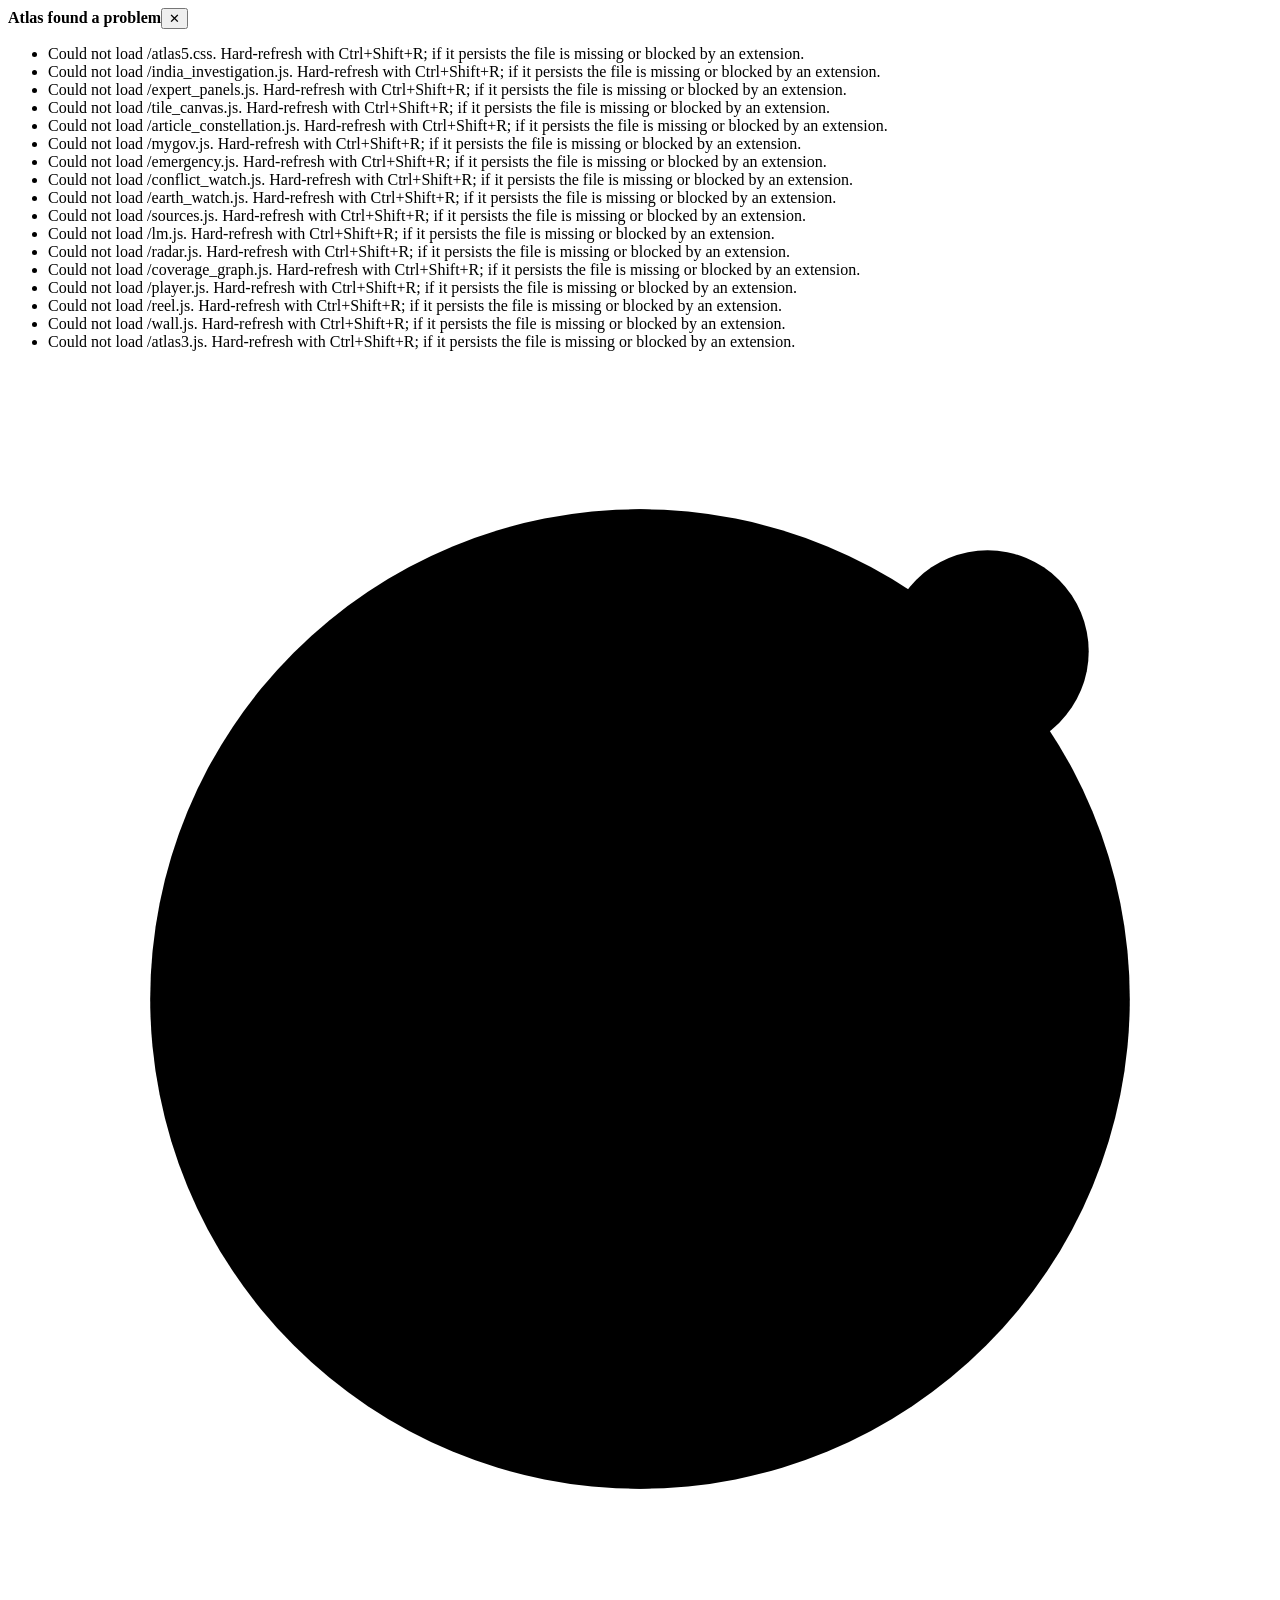
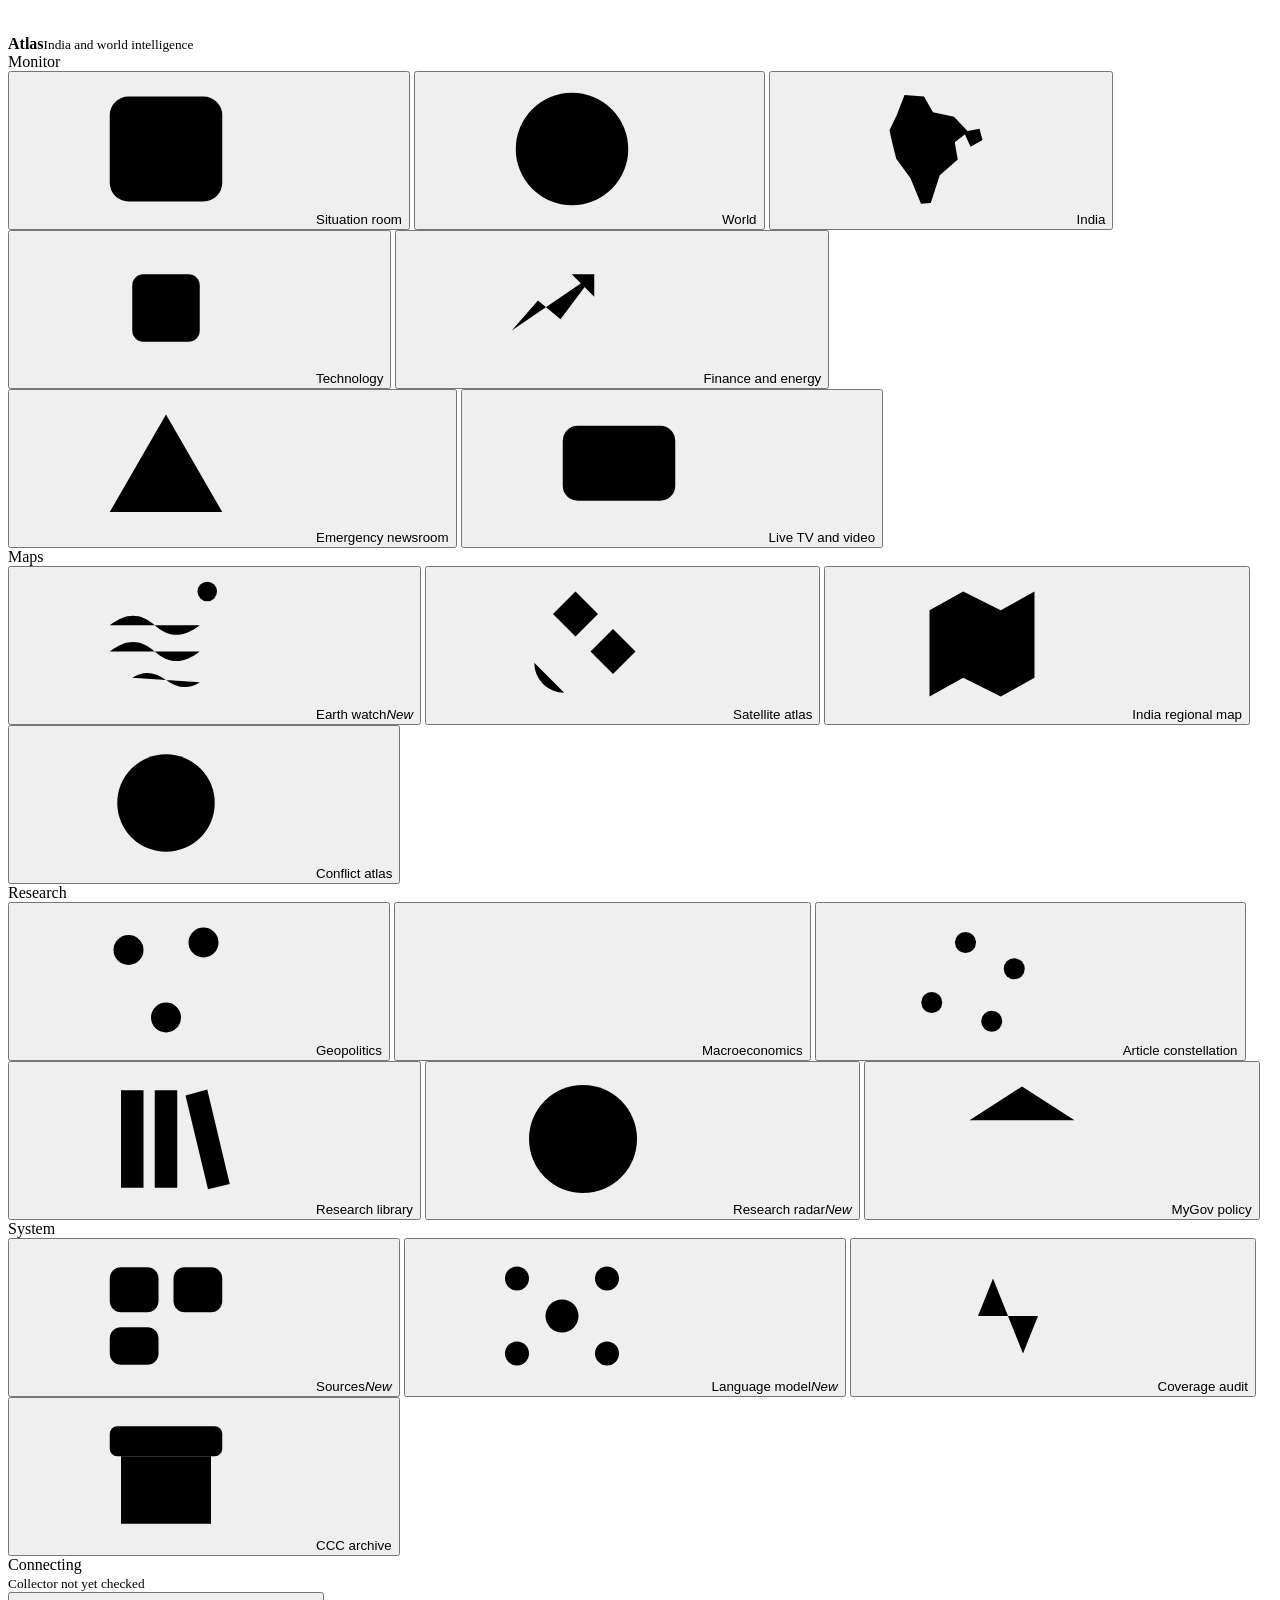
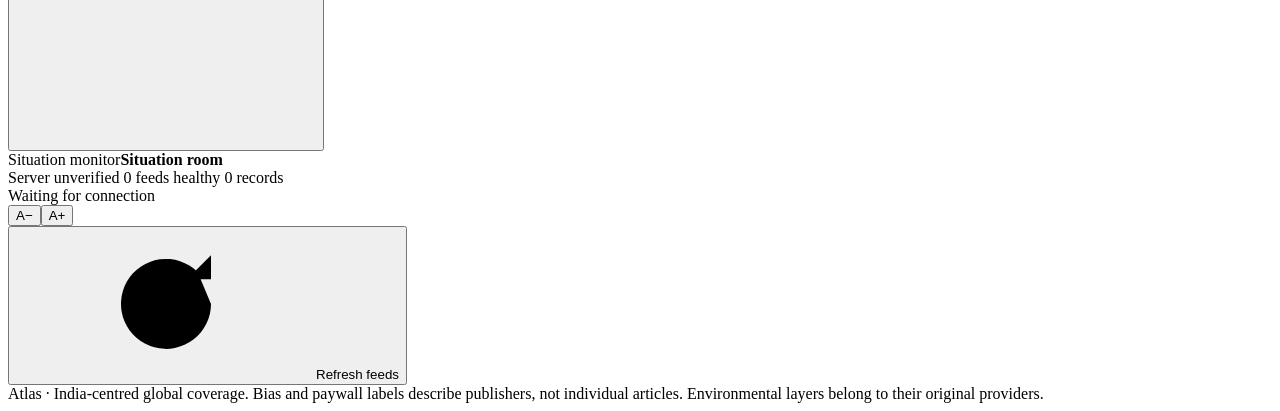
==== static/index.html @ 7774cdd7 "v5.7: geopolitics reel; movable, resizable, maximisable player; handle unavailable videos" ====
<!doctype html>
<html lang="en">
<head>
<meta charset="utf-8">
<meta name="viewport" content="width=device-width,initial-scale=1">
<meta name="theme-color" content="#08141c">
<title>Atlas · India and world intelligence</title>
<meta name="description" content="Live-source geopolitical, technology, financial and environmental intelligence with auditable refreshes, publisher bias context and real satellite layers.">
<link rel="preload" href="/fonts/schibsted-grotesk-latin-wght-normal.woff2" as="font" type="font/woff2" crossorigin>
<link rel="stylesheet" href="/atlas3.css">
<link rel="stylesheet" href="/expert_panels.css">
<link rel="stylesheet" href="/constellation.css">
<link rel="stylesheet" href="/mygov.css">
<link rel="stylesheet" href="/newsroom.css">
<link rel="stylesheet" href="/atlas5.css">
</head>
<body>
<script>
/* Atlas error reporter: any script that fails to load or throws is shown on screen,
   so a blank page always comes with a reason. */
(function(){var shown={};function show(t){if(shown[t])return;shown[t]=1;var b=document.getElementById('atlasErr');if(!b){b=document.createElement('div');b.id='atlasErr';b.setAttribute('role','alert');b.innerHTML='<strong>Atlas found a problem</strong><button aria-label="Dismiss" onclick="this.parentNode.remove()">✕</button><ul></ul>';document.body.appendChild(b);}var li=document.createElement('li');li.textContent=t;b.querySelector('ul').appendChild(li);}
window.__atlasReport=show;
window.addEventListener('error',function(e){var t=e.target;if(t&&t!==window&&(t.tagName==='SCRIPT'||t.tagName==='LINK')){show('Could not load '+(t.src||t.href).replace(location.origin,'')+'. Hard-refresh with Ctrl+Shift+R; if it persists the file is missing or blocked by an extension.');return;}if(e.message)show(e.message+(e.filename?' — '+e.filename.replace(location.origin,'')+':'+e.lineno:''));},true);
window.addEventListener('unhandledrejection',function(e){var r=e.reason;if(r&&r.name==='AbortError')return;show('Unhandled error: '+(r&&r.message?r.message:String(r)));});})();
</script>
<div class="atmos" aria-hidden="true"><div class="atmos-limb"></div><div class="atmos-grid"></div></div>
<svg width="0" height="0" style="position:absolute" aria-hidden="true">
 <defs>
  <symbol id="i-room" viewBox="0 0 20 20"><rect x="2.5" y="3" width="15" height="14" rx="2.5"/><path d="M2.5 8h15M8 8v9"/></symbol>
  <symbol id="i-world" viewBox="0 0 20 20"><circle cx="10" cy="10" r="7.5"/><path d="M2.5 10h15M10 2.5c2.3 2.2 3.4 4.7 3.4 7.5S12.3 15.3 10 17.5M10 2.5C7.7 4.7 6.6 7.2 6.6 10s1.1 5.3 3.4 7.5"/></symbol>
  <symbol id="i-india" viewBox="0 0 20 20"><path d="M7 2.8 9.6 3l1.2 2.1 2.8.6 1.9 2-1.8 1.4.4 2.3-2.4 2.1-1.2 3.7-1.3.1-1.4-3.4-1.9-2.6-.6-2.4L5 7.5l1-2.1z"/><path d="M14.9 7.7 17 7.3l.4 1.5-1.6.9"/></symbol>
  <symbol id="i-tech" viewBox="0 0 20 20"><rect x="5.5" y="5.5" width="9" height="9" rx="1.5"/><path d="M8 2.5v3M12 2.5v3M8 14.5v3M12 14.5v3M2.5 8h3M2.5 12h3M14.5 8h3M14.5 12h3"/></symbol>
  <symbol id="i-finance" viewBox="0 0 20 20"><path d="M3 16.5h14M4.5 13l3.5-4 3 2.5 4.5-6"/><path d="M12.5 5.5h3v3"/></symbol>
  <symbol id="i-alert" viewBox="0 0 20 20"><path d="M10 3 17.5 16H2.5z"/><path d="M10 8v3.6M10 13.6v.4"/></symbol>
  <symbol id="i-live" viewBox="0 0 20 20"><rect x="2.5" y="4.5" width="15" height="10" rx="2"/><path d="m8.5 7.3 3.6 2.2-3.6 2.2zM7 17h6"/></symbol>
  <symbol id="i-sat" viewBox="0 0 20 20"><path d="m6 6 3-3 3 3-3 3zM11 11l3-3 3 3-3 3zM8.5 8.5l3 3M4 16a6 6 0 0 0 0 0M3.5 12.5a4 4 0 0 0 4 4"/></symbol>
  <symbol id="i-earth" viewBox="0 0 20 20"><path d="M2.5 7.5c2.2-1.7 4.1-1.7 6 0s3.8 1.7 6 0M2.5 11c2.2-1.7 4.1-1.7 6 0s3.8 1.7 6 0M5.5 14.5c1.5-1 3-.8 4.5.3s3 1.3 4.5.3"/><path d="M15.5 3.5v5"/><circle cx="15.5" cy="3" r="1.3"/></symbol>
  <symbol id="i-region" viewBox="0 0 20 20"><path d="M3 5.5 7.5 3l5 2.5L17 3v11.5L12.5 17l-5-2.5L3 17z"/><path d="M7.5 3v11.5M12.5 5.5V17"/></symbol>
  <symbol id="i-conflict" viewBox="0 0 20 20"><circle cx="10" cy="10" r="6.5"/><circle cx="10" cy="10" r="2.5"/><path d="M10 1.5v4M10 14.5v4M1.5 10h4M14.5 10h4"/></symbol>
  <symbol id="i-geo" viewBox="0 0 20 20"><circle cx="5" cy="6" r="2"/><circle cx="15" cy="5" r="2"/><circle cx="10" cy="15" r="2"/><path d="m6.8 6.9 2.4 6.3M13.4 6.4l-2.6 6.8M7 5.8l6-.6"/></symbol>
  <symbol id="i-macro" viewBox="0 0 20 20"><path d="M3.5 16.5V9M8 16.5V4M12.5 16.5v-5M17 16.5V7"/></symbol>
  <symbol id="i-constellation" viewBox="0 0 20 20"><circle cx="4.5" cy="13" r="1.4"/><circle cx="9" cy="5" r="1.4"/><circle cx="15.5" cy="8.5" r="1.4"/><circle cx="12.5" cy="15.5" r="1.4"/><path d="m5.3 11.8 3-5.6M10.3 5.7l3.9 2.1M15 9.9l-2 4.3M5.9 13.3l5.2 2"/></symbol>
  <symbol id="i-radar" viewBox="0 0 20 20"><circle cx="10" cy="10" r="7.2"/><circle cx="10" cy="10" r="3.6"/><path d="M10 10l5.2-5.2"/><circle cx="14.4" cy="7.6" r="1" fill="currentColor"/></symbol>
  <symbol id="i-library" viewBox="0 0 20 20"><path d="M4 3.5h3v13H4zM8.5 3.5h3v13h-3zM12.6 4.2l2.9-.8 3 12.6-2.9.7z"/></symbol>
  <symbol id="i-policy" viewBox="0 0 20 20"><path d="M3 7.5 10 3l7 4.5M4.5 8v7M8 8v7M12 8v7M15.5 8v7M2.5 17h15"/></symbol>
  <symbol id="i-sources" viewBox="0 0 20 20"><rect x="2.5" y="3.5" width="6.5" height="6" rx="1.5"/><rect x="11" y="3.5" width="6.5" height="6" rx="1.5"/><rect x="2.5" y="11.5" width="6.5" height="5" rx="1.5"/><path d="M11 13h6.5M11 16h4"/></symbol>
  <symbol id="i-audit" viewBox="0 0 20 20"><path d="M3 10h3l2-5 4 10 2-5h3"/></symbol>
  <symbol id="i-archive" viewBox="0 0 20 20"><rect x="2.5" y="3.5" width="15" height="4" rx="1"/><path d="M4 7.5v9h12v-9M8 11h4"/></symbol>
  <symbol id="i-lm" viewBox="0 0 20 20"><circle cx="10" cy="10" r="2.2"/><circle cx="4" cy="5" r="1.6"/><circle cx="16" cy="5" r="1.6"/><circle cx="4" cy="15" r="1.6"/><circle cx="16" cy="15" r="1.6"/><path d="M5.3 6l3 2.6M14.7 6l-3 2.6M5.3 14l3-2.6M14.7 14l-3-2.6"/></symbol>
  <symbol id="i-refresh" viewBox="0 0 20 20"><path d="M16 10a6 6 0 1 1-1.8-4.3M16 3.5v3.2h-3.2"/></symbol>
  <symbol id="i-menu" viewBox="0 0 20 20"><path d="M3 6h14M3 10h14M3 14h14"/></symbol>
 </defs>
</svg>
<div id="appShell">
<aside id="navSide" aria-label="Atlas navigation">
 <div class="brand">
  <svg class="brandmark" viewBox="0 0 40 40" aria-hidden="true"><circle cx="20" cy="20" r="15.5"/><ellipse cx="20" cy="20" rx="6.5" ry="15.5"/><path d="M4.5 20h31"/><circle class="brandSignal" cx="31" cy="9" r="3.2"/></svg>
  <div class="brandText"><strong>Atlas</strong><small>India and world intelligence</small></div>
 </div>
 <nav id="navigation" aria-label="Primary">
  <div class="navGroup">Monitor</div>
  <button class="nav active" data-page="room"><svg><use href="#i-room"/></svg><span>Situation room</span></button>
  <button class="nav" data-page="news"><svg><use href="#i-world"/></svg><span>World</span></button>
  <button class="nav" data-page="india"><svg><use href="#i-india"/></svg><span>India</span></button>
  <button class="nav" data-page="technology"><svg><use href="#i-tech"/></svg><span>Technology</span></button>
  <button class="nav" data-page="finance"><svg><use href="#i-finance"/></svg><span>Finance and energy</span></button>
  <button class="nav" data-page="emergency"><svg><use href="#i-alert"/></svg><span>Emergency newsroom</span></button>
  <button class="nav" data-page="media"><svg><use href="#i-live"/></svg><span>Live TV and video</span></button>
  <div class="navGroup">Maps</div>
  <button class="nav" data-page="earth"><svg><use href="#i-earth"/></svg><span>Earth watch</span><em class="navNew">New</em></button>
  <button class="nav" data-page="map"><svg><use href="#i-sat"/></svg><span>Satellite atlas</span></button>
  <button class="nav" data-page="investigate"><svg><use href="#i-region"/></svg><span>India regional map</span></button>
  <button class="nav" data-page="conflict"><svg><use href="#i-conflict"/></svg><span>Conflict atlas</span></button>
  <div class="navGroup">Research</div>
  <button class="nav" data-page="geopolitics"><svg><use href="#i-geo"/></svg><span>Geopolitics</span></button>
  <button class="nav" data-page="macro"><svg><use href="#i-macro"/></svg><span>Macroeconomics</span></button>
  <button class="nav" data-page="constellation"><svg><use href="#i-constellation"/></svg><span>Article constellation</span></button>
  <button class="nav" data-page="research"><svg><use href="#i-library"/></svg><span>Research library</span></button>
  <button class="nav" data-page="radar"><svg><use href="#i-radar"/></svg><span>Research radar</span><em class="navNew">New</em></button>
  <button class="nav" data-page="mygov"><svg><use href="#i-policy"/></svg><span>MyGov policy</span></button>
  <div class="navGroup">System</div>
  <button class="nav" data-page="sources"><svg><use href="#i-sources"/></svg><span>Sources</span><em class="navNew">New</em></button>
  <button class="nav" data-page="lm"><svg><use href="#i-lm"/></svg><span>Language model</span><em class="navNew">New</em></button>
  <button class="nav" data-page="coverage"><svg><use href="#i-audit"/></svg><span>Coverage audit</span></button>
  <button class="nav" data-page="ccc"><svg><use href="#i-archive"/></svg><span>CCC archive</span></button>
 </nav>
 <div class="sideBottom">
  <div class="monitor"><i id="serverLED" class="led"></i><span id="serverState">Connecting</span></div>
  <small id="lastCycle">Collector not yet checked</small>
 </div>
</aside>
<div class="workspace">
 <header class="topbar">
  <button id="menuToggle" aria-label="Open navigation" class="mobileMenu"><svg><use href="#i-menu"/></svg></button>
  <div class="titleBox"><span id="pageKicker">Situation monitor</span><strong id="pageTitle">Situation room</strong></div>
  <div class="topStatus">
   <span id="serverBadge" class="statusPill unknown">Server unverified</span>
   <span id="sourcesBadge" class="subitem">0 feeds healthy</span>
   <span id="articlesBadge" class="subitem">0 records</span>
   <button id="groupingBadge" class="statusPill unknown" data-page="lm" hidden>Keyword mode</button>
  </div>
  <div class="topActions">
   <span id="syncLabel" class="statusText">Waiting for connection</span>
   <div class="sizeSwitch" role="group" aria-label="Text size"><button id="fontLess" title="Smaller text" class="compact">A−</button><button id="fontMore" title="Larger text" class="compact">A+</button></div>
   <button id="refreshNow" class="action primary"><svg><use href="#i-refresh"/></svg>Refresh feeds</button>
  </div>
 </header>
 <main id="main" aria-live="polite"></main>
 <footer>Atlas · India-centred global coverage. Bias and paywall labels describe publishers, not individual articles. Environmental layers belong to their original providers.</footer>
</div>
</div>
<div id="playerDock" class="playerDock" hidden>
 <div class="playerBar"><strong id="playerLabel">Live news</strong><div><button id="playerMin" aria-label="Minimise player">▁</button><button id="playerClose" aria-label="Close player">✕</button></div></div>
 <div id="playerContent" class="playerContent"></div>
 <div class="playerCaption" id="playerCaption">Stream availability depends on YouTube and the publisher.</div>
</div>
<div id="storyPanel" class="storyPanel" hidden><div class="storyShade" data-close="true"></div><article id="storyContent" class="storyDrawer"></article></div>
<div id="notify" class="toast" role="status" aria-live="polite"></div>
<script src="/india_investigation.js" defer></script>
<script src="/expert_panels.js" defer></script>
<script src="/tile_canvas.js" defer></script>
<script src="/article_constellation.js" defer></script>
<script src="/mygov.js" defer></script>
<script src="/emergency.js" defer></script>
<script src="/conflict_watch.js" defer></script>
<script src="/earth_watch.js" defer></script>
<script src="/sources.js" defer></script>
<script src="/lm.js" defer></script>
<script src="/radar.js" defer></script>
<script src="/coverage_graph.js" defer></script>
<script src="/player.js" defer></script>
<script src="/reel.js" defer></script>
<script src="/wall.js" defer></script>
<script src="/atlas3.js" defer></script>
</body>
</html>
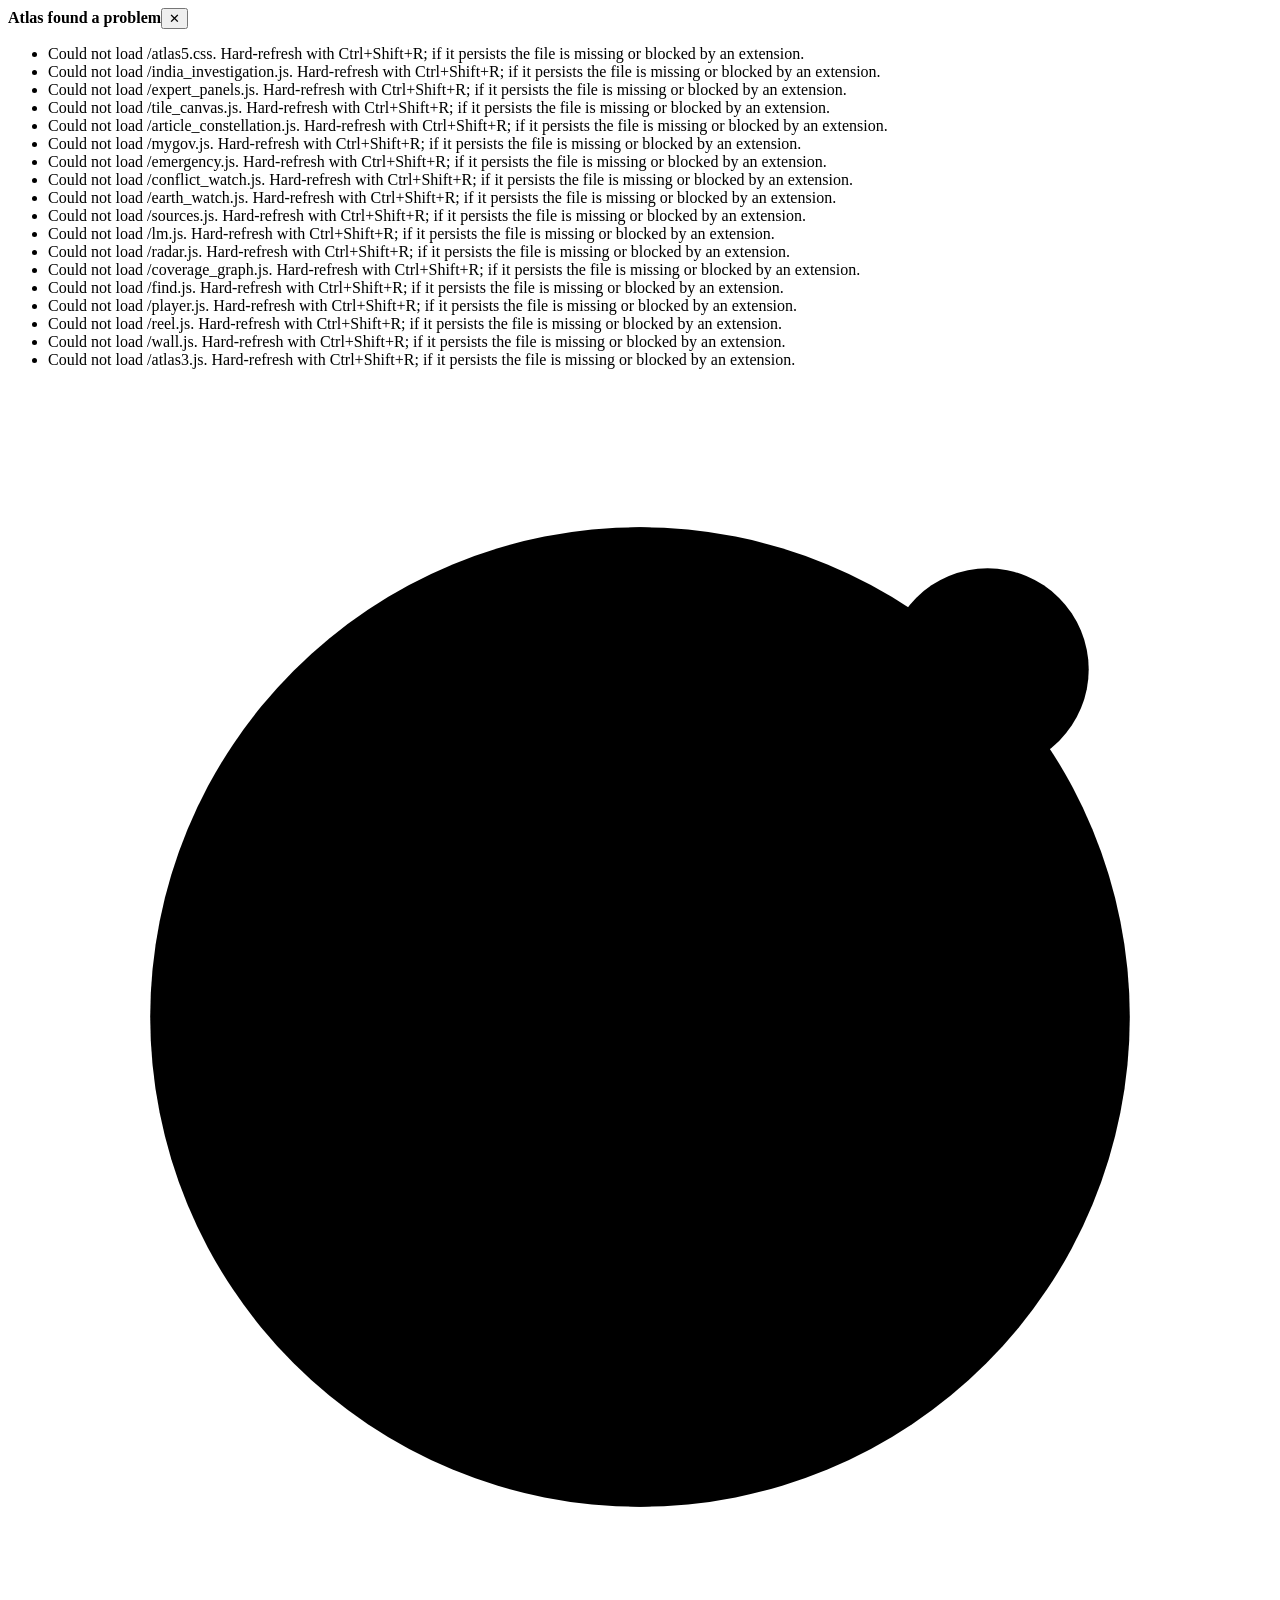
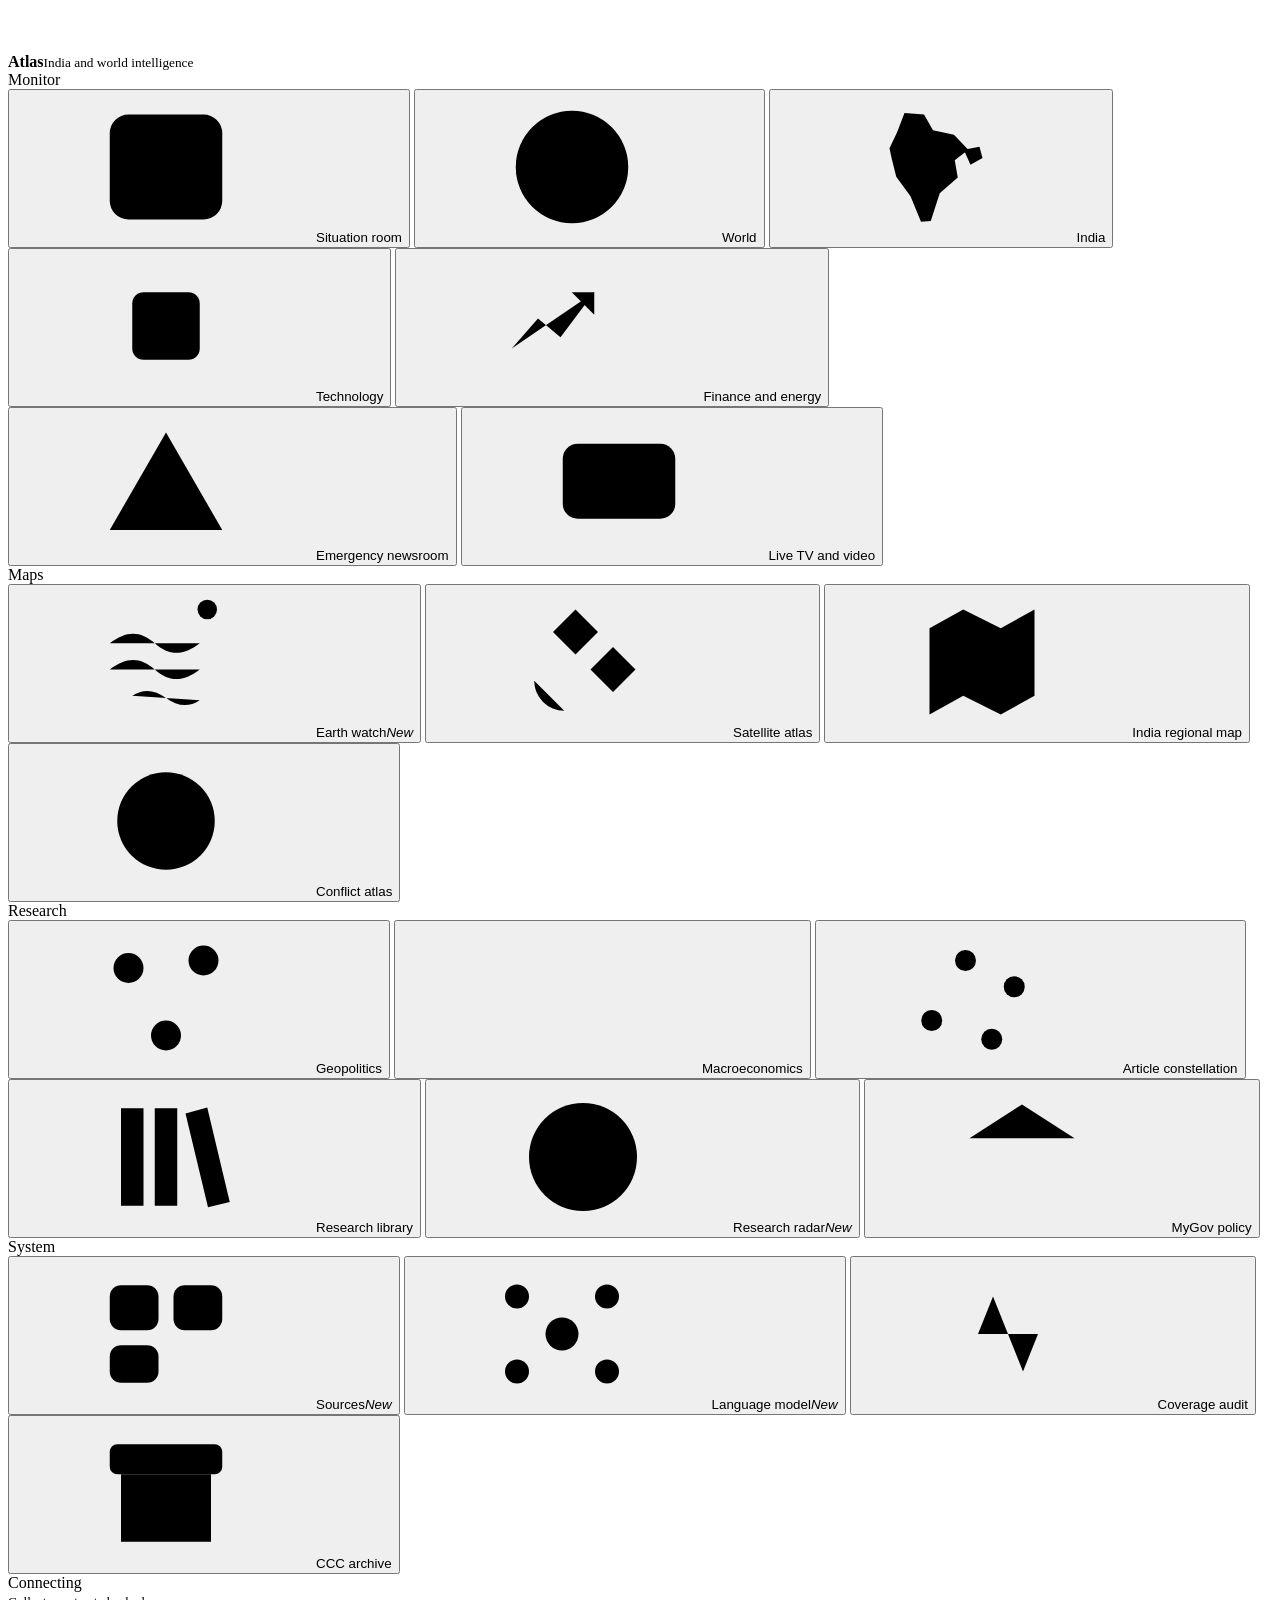
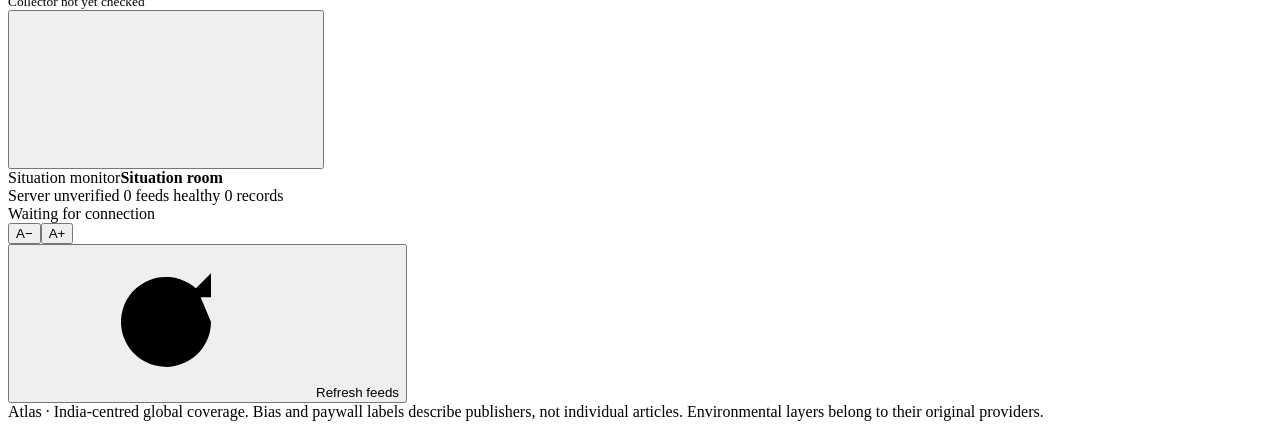
==== commit 826dbeb5: "v5.8: search bar on every article panel (keywords, meaning or both; fetches from Google News when no" ====
--- a/static/index.html
+++ b/static/index.html
@@ -128,6 +128,7 @@
 <script src="/lm.js" defer></script>
 <script src="/radar.js" defer></script>
 <script src="/coverage_graph.js" defer></script>
+<script src="/find.js" defer></script>
 <script src="/player.js" defer></script>
 <script src="/reel.js" defer></script>
 <script src="/wall.js" defer></script>
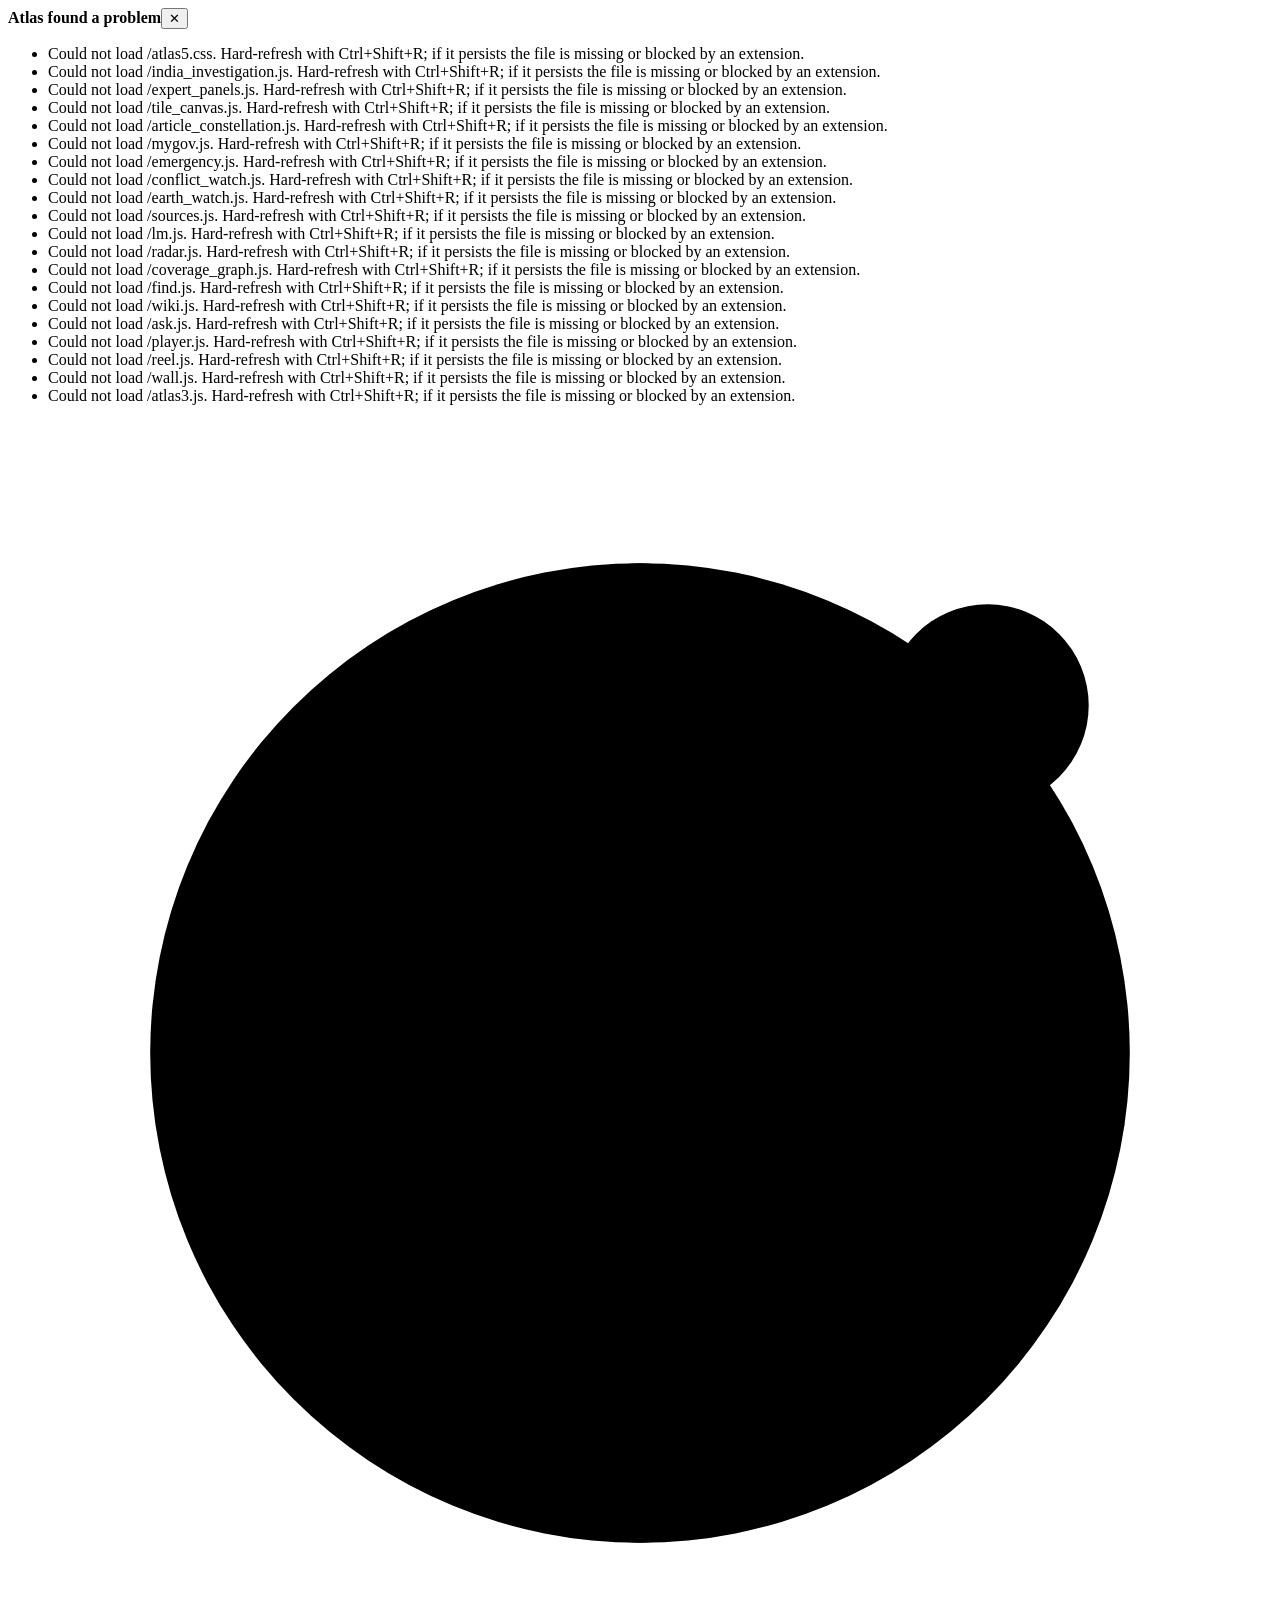
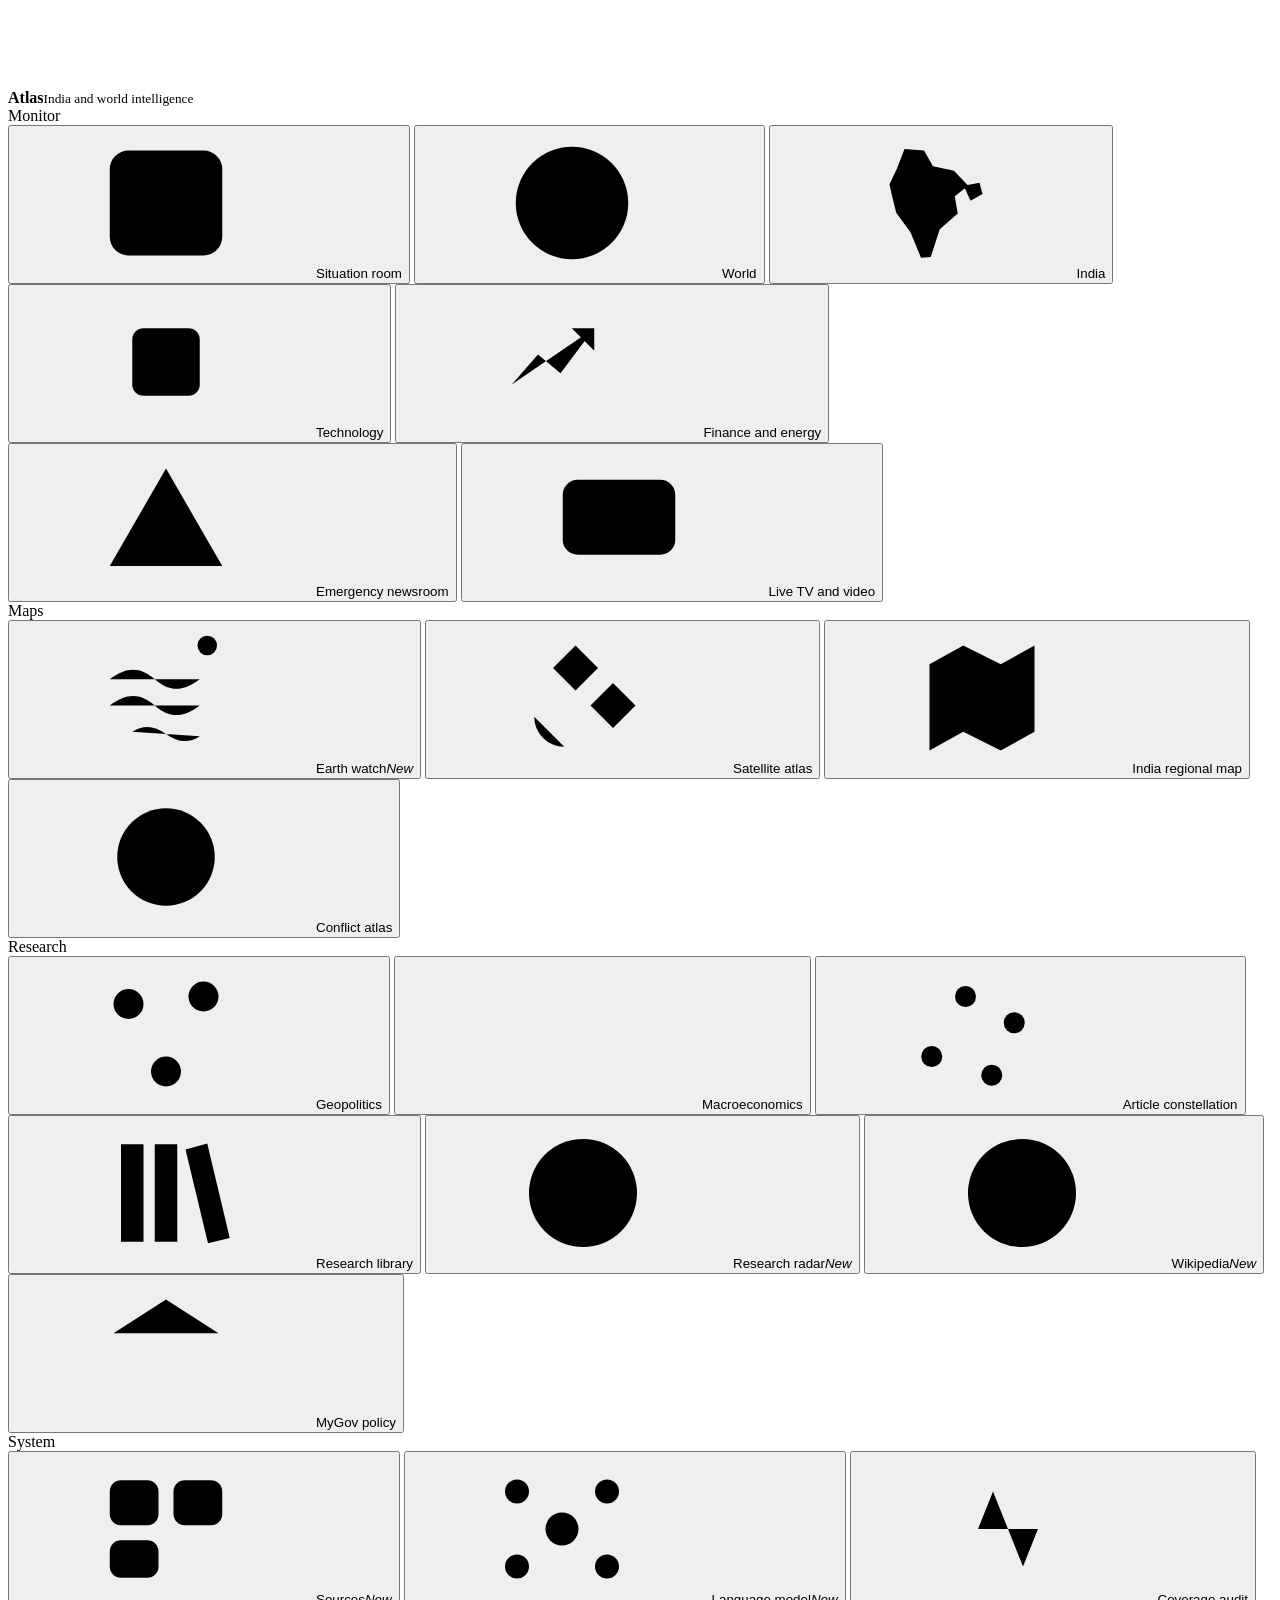
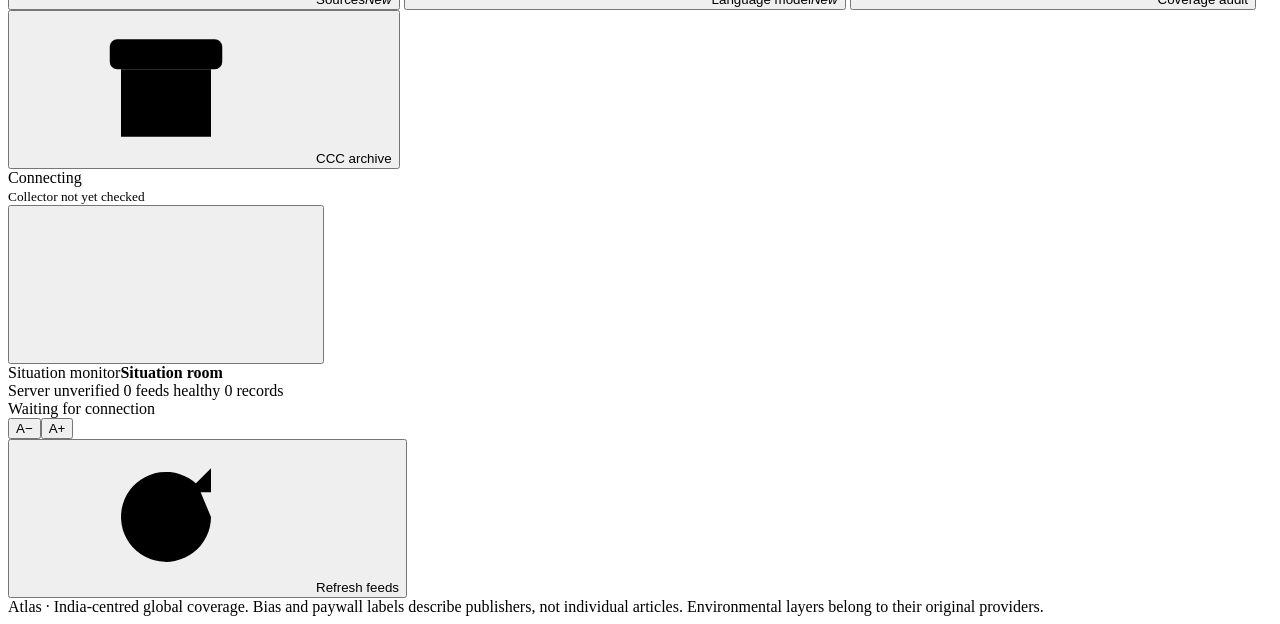
==== commit 410aab55: "v5.9: Wikipedia page and Ask drawer (local Ollama answers with citations, Google AI Mode link)" ====
--- a/static/index.html
+++ b/static/index.html
@@ -40,6 +40,7 @@
   <symbol id="i-geo" viewBox="0 0 20 20"><circle cx="5" cy="6" r="2"/><circle cx="15" cy="5" r="2"/><circle cx="10" cy="15" r="2"/><path d="m6.8 6.9 2.4 6.3M13.4 6.4l-2.6 6.8M7 5.8l6-.6"/></symbol>
   <symbol id="i-macro" viewBox="0 0 20 20"><path d="M3.5 16.5V9M8 16.5V4M12.5 16.5v-5M17 16.5V7"/></symbol>
   <symbol id="i-constellation" viewBox="0 0 20 20"><circle cx="4.5" cy="13" r="1.4"/><circle cx="9" cy="5" r="1.4"/><circle cx="15.5" cy="8.5" r="1.4"/><circle cx="12.5" cy="15.5" r="1.4"/><path d="m5.3 11.8 3-5.6M10.3 5.7l3.9 2.1M15 9.9l-2 4.3M5.9 13.3l5.2 2"/></symbol>
+  <symbol id="i-wiki" viewBox="0 0 20 20"><circle cx="10" cy="10" r="7.2"/><path d="M2.8 10h14.4M10 2.8c2 2 3 4.4 3 7.2s-1 5.2-3 7.2c-2-2-3-4.4-3-7.2s1-5.2 3-7.2z"/></symbol>
   <symbol id="i-radar" viewBox="0 0 20 20"><circle cx="10" cy="10" r="7.2"/><circle cx="10" cy="10" r="3.6"/><path d="M10 10l5.2-5.2"/><circle cx="14.4" cy="7.6" r="1" fill="currentColor"/></symbol>
   <symbol id="i-library" viewBox="0 0 20 20"><path d="M4 3.5h3v13H4zM8.5 3.5h3v13h-3zM12.6 4.2l2.9-.8 3 12.6-2.9.7z"/></symbol>
   <symbol id="i-policy" viewBox="0 0 20 20"><path d="M3 7.5 10 3l7 4.5M4.5 8v7M8 8v7M12 8v7M15.5 8v7M2.5 17h15"/></symbol>
@@ -77,6 +78,7 @@
   <button class="nav" data-page="constellation"><svg><use href="#i-constellation"/></svg><span>Article constellation</span></button>
   <button class="nav" data-page="research"><svg><use href="#i-library"/></svg><span>Research library</span></button>
   <button class="nav" data-page="radar"><svg><use href="#i-radar"/></svg><span>Research radar</span><em class="navNew">New</em></button>
+  <button class="nav" data-page="wiki"><svg><use href="#i-wiki"/></svg><span>Wikipedia</span><em class="navNew">New</em></button>
   <button class="nav" data-page="mygov"><svg><use href="#i-policy"/></svg><span>MyGov policy</span></button>
   <div class="navGroup">System</div>
   <button class="nav" data-page="sources"><svg><use href="#i-sources"/></svg><span>Sources</span><em class="navNew">New</em></button>
@@ -129,6 +131,8 @@
 <script src="/radar.js" defer></script>
 <script src="/coverage_graph.js" defer></script>
 <script src="/find.js" defer></script>
+<script src="/wiki.js" defer></script>
+<script src="/ask.js" defer></script>
 <script src="/player.js" defer></script>
 <script src="/reel.js" defer></script>
 <script src="/wall.js" defer></script>
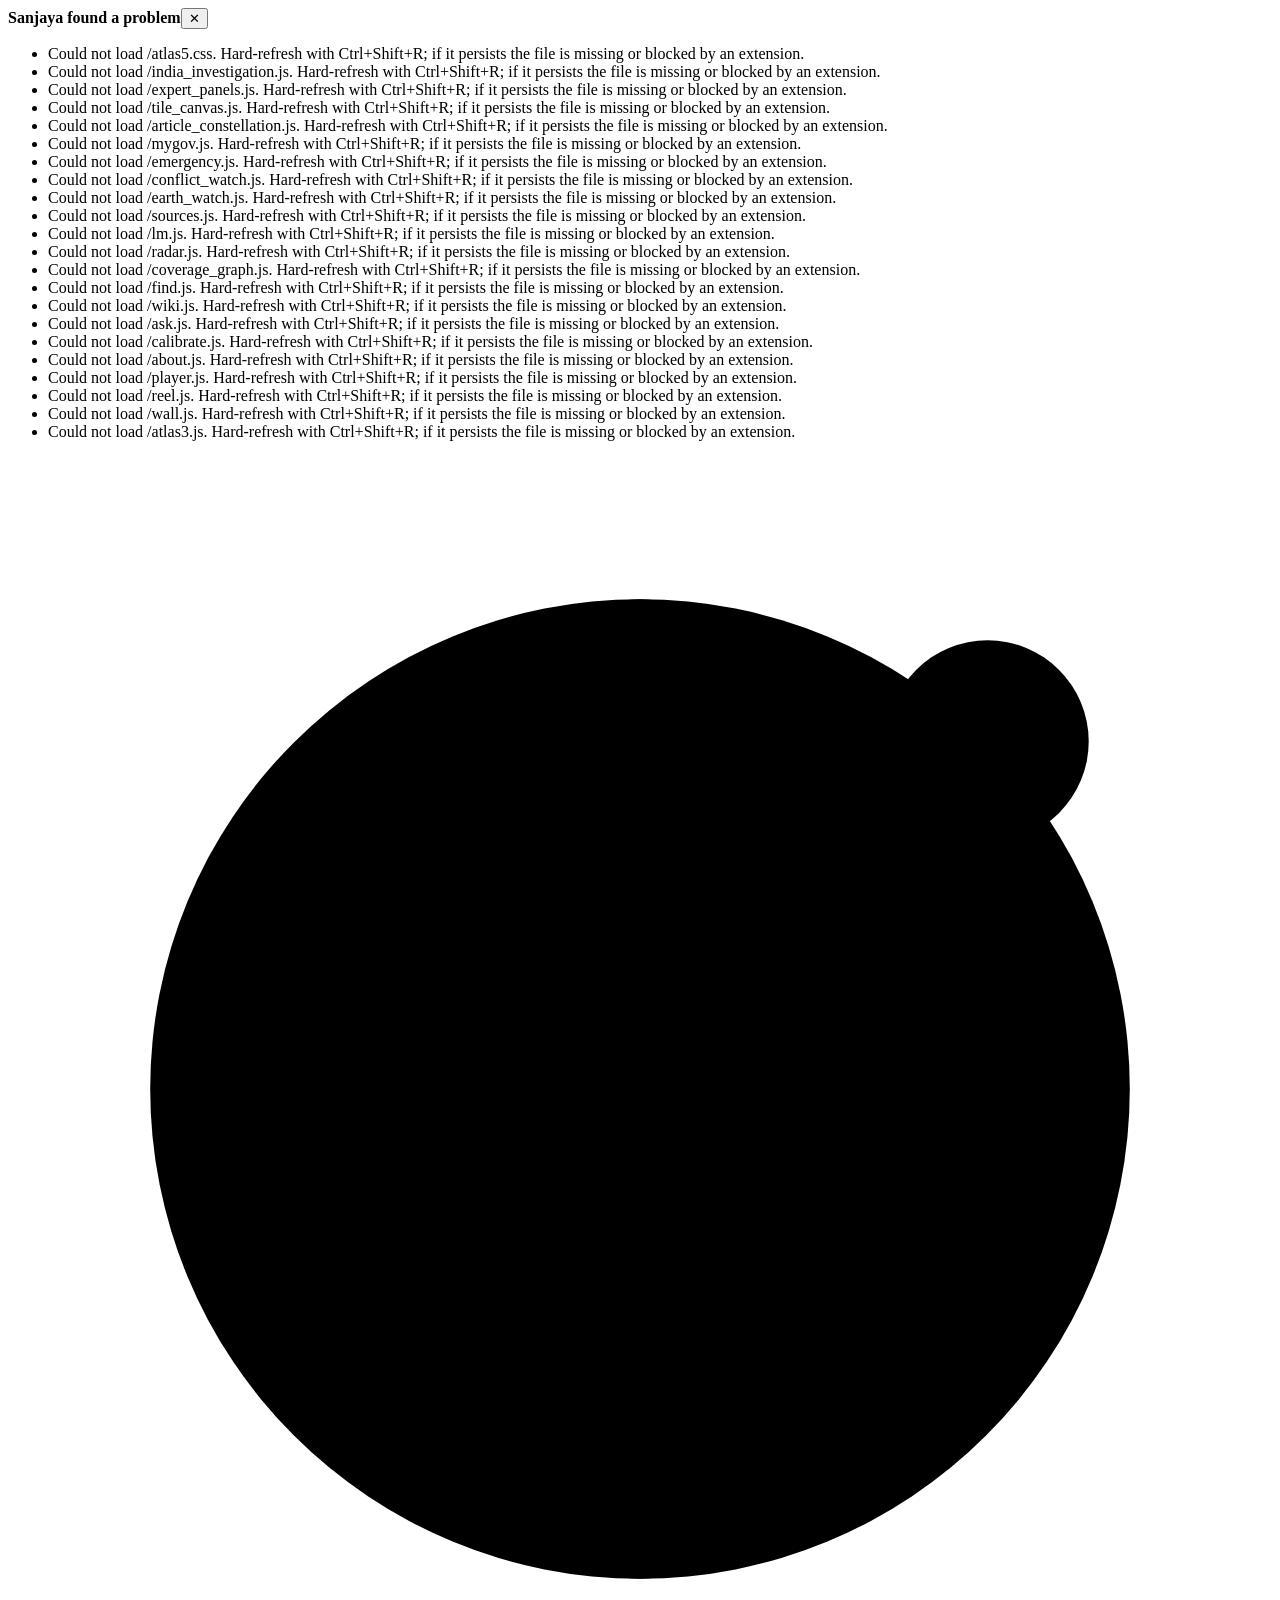
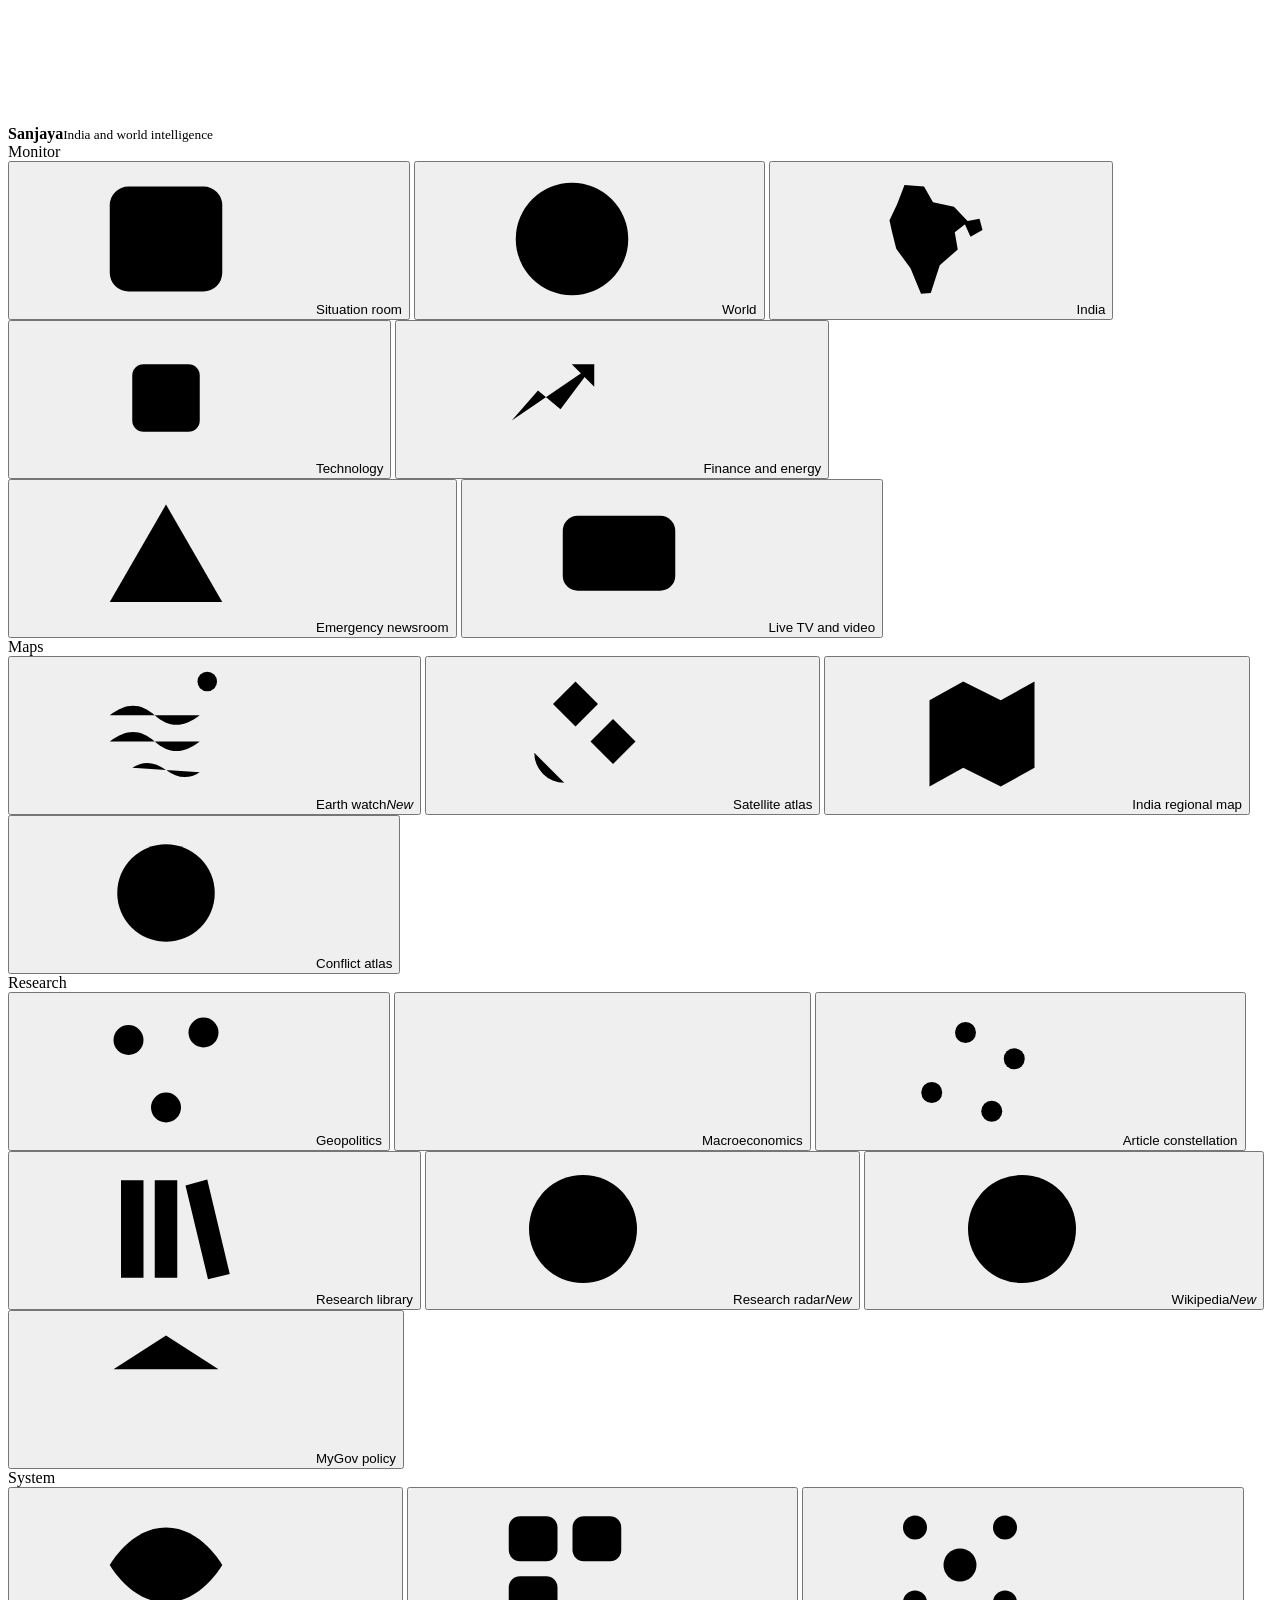
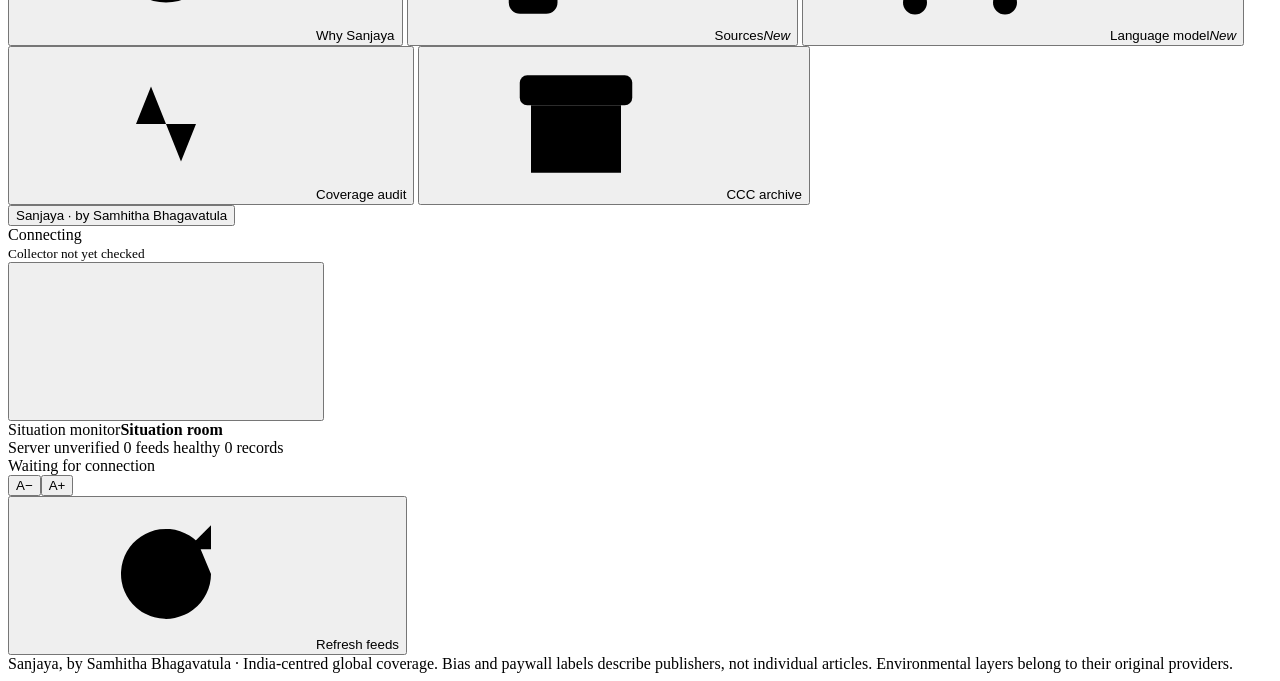
==== commit b0d0a55c: "Sanjaya v6.0: rename, Why Sanjaya page with signature, calibrate the left-right gauge" ====
--- a/static/index.html
+++ b/static/index.html
@@ -4,7 +4,7 @@
 <meta charset="utf-8">
 <meta name="viewport" content="width=device-width,initial-scale=1">
 <meta name="theme-color" content="#08141c">
-<title>Atlas · India and world intelligence</title>
+<title>Sanjaya · India and world intelligence</title>
 <meta name="description" content="Live-source geopolitical, technology, financial and environmental intelligence with auditable refreshes, publisher bias context and real satellite layers.">
 <link rel="preload" href="/fonts/schibsted-grotesk-latin-wght-normal.woff2" as="font" type="font/woff2" crossorigin>
 <link rel="stylesheet" href="/atlas3.css">
@@ -16,9 +16,9 @@
 </head>
 <body>
 <script>
-/* Atlas error reporter: any script that fails to load or throws is shown on screen,
+/* Sanjaya error reporter: any script that fails to load or throws is shown on screen,
    so a blank page always comes with a reason. */
-(function(){var shown={};function show(t){if(shown[t])return;shown[t]=1;var b=document.getElementById('atlasErr');if(!b){b=document.createElement('div');b.id='atlasErr';b.setAttribute('role','alert');b.innerHTML='<strong>Atlas found a problem</strong><button aria-label="Dismiss" onclick="this.parentNode.remove()">✕</button><ul></ul>';document.body.appendChild(b);}var li=document.createElement('li');li.textContent=t;b.querySelector('ul').appendChild(li);}
+(function(){var shown={};function show(t){if(shown[t])return;shown[t]=1;var b=document.getElementById('atlasErr');if(!b){b=document.createElement('div');b.id='atlasErr';b.setAttribute('role','alert');b.innerHTML='<strong>Sanjaya found a problem</strong><button aria-label="Dismiss" onclick="this.parentNode.remove()">✕</button><ul></ul>';document.body.appendChild(b);}var li=document.createElement('li');li.textContent=t;b.querySelector('ul').appendChild(li);}
 window.__atlasReport=show;
 window.addEventListener('error',function(e){var t=e.target;if(t&&t!==window&&(t.tagName==='SCRIPT'||t.tagName==='LINK')){show('Could not load '+(t.src||t.href).replace(location.origin,'')+'. Hard-refresh with Ctrl+Shift+R; if it persists the file is missing or blocked by an extension.');return;}if(e.message)show(e.message+(e.filename?' — '+e.filename.replace(location.origin,'')+':'+e.lineno:''));},true);
 window.addEventListener('unhandledrejection',function(e){var r=e.reason;if(r&&r.name==='AbortError')return;show('Unhandled error: '+(r&&r.message?r.message:String(r)));});})();
@@ -40,6 +40,7 @@
   <symbol id="i-geo" viewBox="0 0 20 20"><circle cx="5" cy="6" r="2"/><circle cx="15" cy="5" r="2"/><circle cx="10" cy="15" r="2"/><path d="m6.8 6.9 2.4 6.3M13.4 6.4l-2.6 6.8M7 5.8l6-.6"/></symbol>
   <symbol id="i-macro" viewBox="0 0 20 20"><path d="M3.5 16.5V9M8 16.5V4M12.5 16.5v-5M17 16.5V7"/></symbol>
   <symbol id="i-constellation" viewBox="0 0 20 20"><circle cx="4.5" cy="13" r="1.4"/><circle cx="9" cy="5" r="1.4"/><circle cx="15.5" cy="8.5" r="1.4"/><circle cx="12.5" cy="15.5" r="1.4"/><path d="m5.3 11.8 3-5.6M10.3 5.7l3.9 2.1M15 9.9l-2 4.3M5.9 13.3l5.2 2"/></symbol>
+  <symbol id="i-about" viewBox="0 0 20 20"><path d="M2.5 10s2.8-5 7.5-5 7.5 5 7.5 5-2.8 5-7.5 5-7.5-5-7.5-5z"/><circle cx="10" cy="10" r="2.4"/></symbol>
   <symbol id="i-wiki" viewBox="0 0 20 20"><circle cx="10" cy="10" r="7.2"/><path d="M2.8 10h14.4M10 2.8c2 2 3 4.4 3 7.2s-1 5.2-3 7.2c-2-2-3-4.4-3-7.2s1-5.2 3-7.2z"/></symbol>
   <symbol id="i-radar" viewBox="0 0 20 20"><circle cx="10" cy="10" r="7.2"/><circle cx="10" cy="10" r="3.6"/><path d="M10 10l5.2-5.2"/><circle cx="14.4" cy="7.6" r="1" fill="currentColor"/></symbol>
   <symbol id="i-library" viewBox="0 0 20 20"><path d="M4 3.5h3v13H4zM8.5 3.5h3v13h-3zM12.6 4.2l2.9-.8 3 12.6-2.9.7z"/></symbol>
@@ -53,10 +54,10 @@
  </defs>
 </svg>
 <div id="appShell">
-<aside id="navSide" aria-label="Atlas navigation">
+<aside id="navSide" aria-label="Sanjaya navigation">
  <div class="brand">
   <svg class="brandmark" viewBox="0 0 40 40" aria-hidden="true"><circle cx="20" cy="20" r="15.5"/><ellipse cx="20" cy="20" rx="6.5" ry="15.5"/><path d="M4.5 20h31"/><circle class="brandSignal" cx="31" cy="9" r="3.2"/></svg>
-  <div class="brandText"><strong>Atlas</strong><small>India and world intelligence</small></div>
+  <div class="brandText"><strong>Sanjaya</strong><small>India and world intelligence</small></div>
  </div>
  <nav id="navigation" aria-label="Primary">
   <div class="navGroup">Monitor</div>
@@ -81,12 +82,14 @@
   <button class="nav" data-page="wiki"><svg><use href="#i-wiki"/></svg><span>Wikipedia</span><em class="navNew">New</em></button>
   <button class="nav" data-page="mygov"><svg><use href="#i-policy"/></svg><span>MyGov policy</span></button>
   <div class="navGroup">System</div>
+  <button class="nav" data-page="about"><svg><use href="#i-about"/></svg><span>Why Sanjaya</span></button>
   <button class="nav" data-page="sources"><svg><use href="#i-sources"/></svg><span>Sources</span><em class="navNew">New</em></button>
   <button class="nav" data-page="lm"><svg><use href="#i-lm"/></svg><span>Language model</span><em class="navNew">New</em></button>
   <button class="nav" data-page="coverage"><svg><use href="#i-audit"/></svg><span>Coverage audit</span></button>
   <button class="nav" data-page="ccc"><svg><use href="#i-archive"/></svg><span>CCC archive</span></button>
  </nav>
  <div class="sideBottom">
+  <button class="signLine" data-page="about" title="Why Sanjaya">Sanjaya · by <span>Samhitha Bhagavatula</span></button>
   <div class="monitor"><i id="serverLED" class="led"></i><span id="serverState">Connecting</span></div>
   <small id="lastCycle">Collector not yet checked</small>
  </div>
@@ -108,7 +111,7 @@
   </div>
  </header>
  <main id="main" aria-live="polite"></main>
- <footer>Atlas · India-centred global coverage. Bias and paywall labels describe publishers, not individual articles. Environmental layers belong to their original providers.</footer>
+ <footer>Sanjaya, by Samhitha Bhagavatula · India-centred global coverage. Bias and paywall labels describe publishers, not individual articles. Environmental layers belong to their original providers.</footer>
 </div>
 </div>
 <div id="playerDock" class="playerDock" hidden>
@@ -133,6 +136,8 @@
 <script src="/find.js" defer></script>
 <script src="/wiki.js" defer></script>
 <script src="/ask.js" defer></script>
+<script src="/calibrate.js" defer></script>
+<script src="/about.js" defer></script>
 <script src="/player.js" defer></script>
 <script src="/reel.js" defer></script>
 <script src="/wall.js" defer></script>
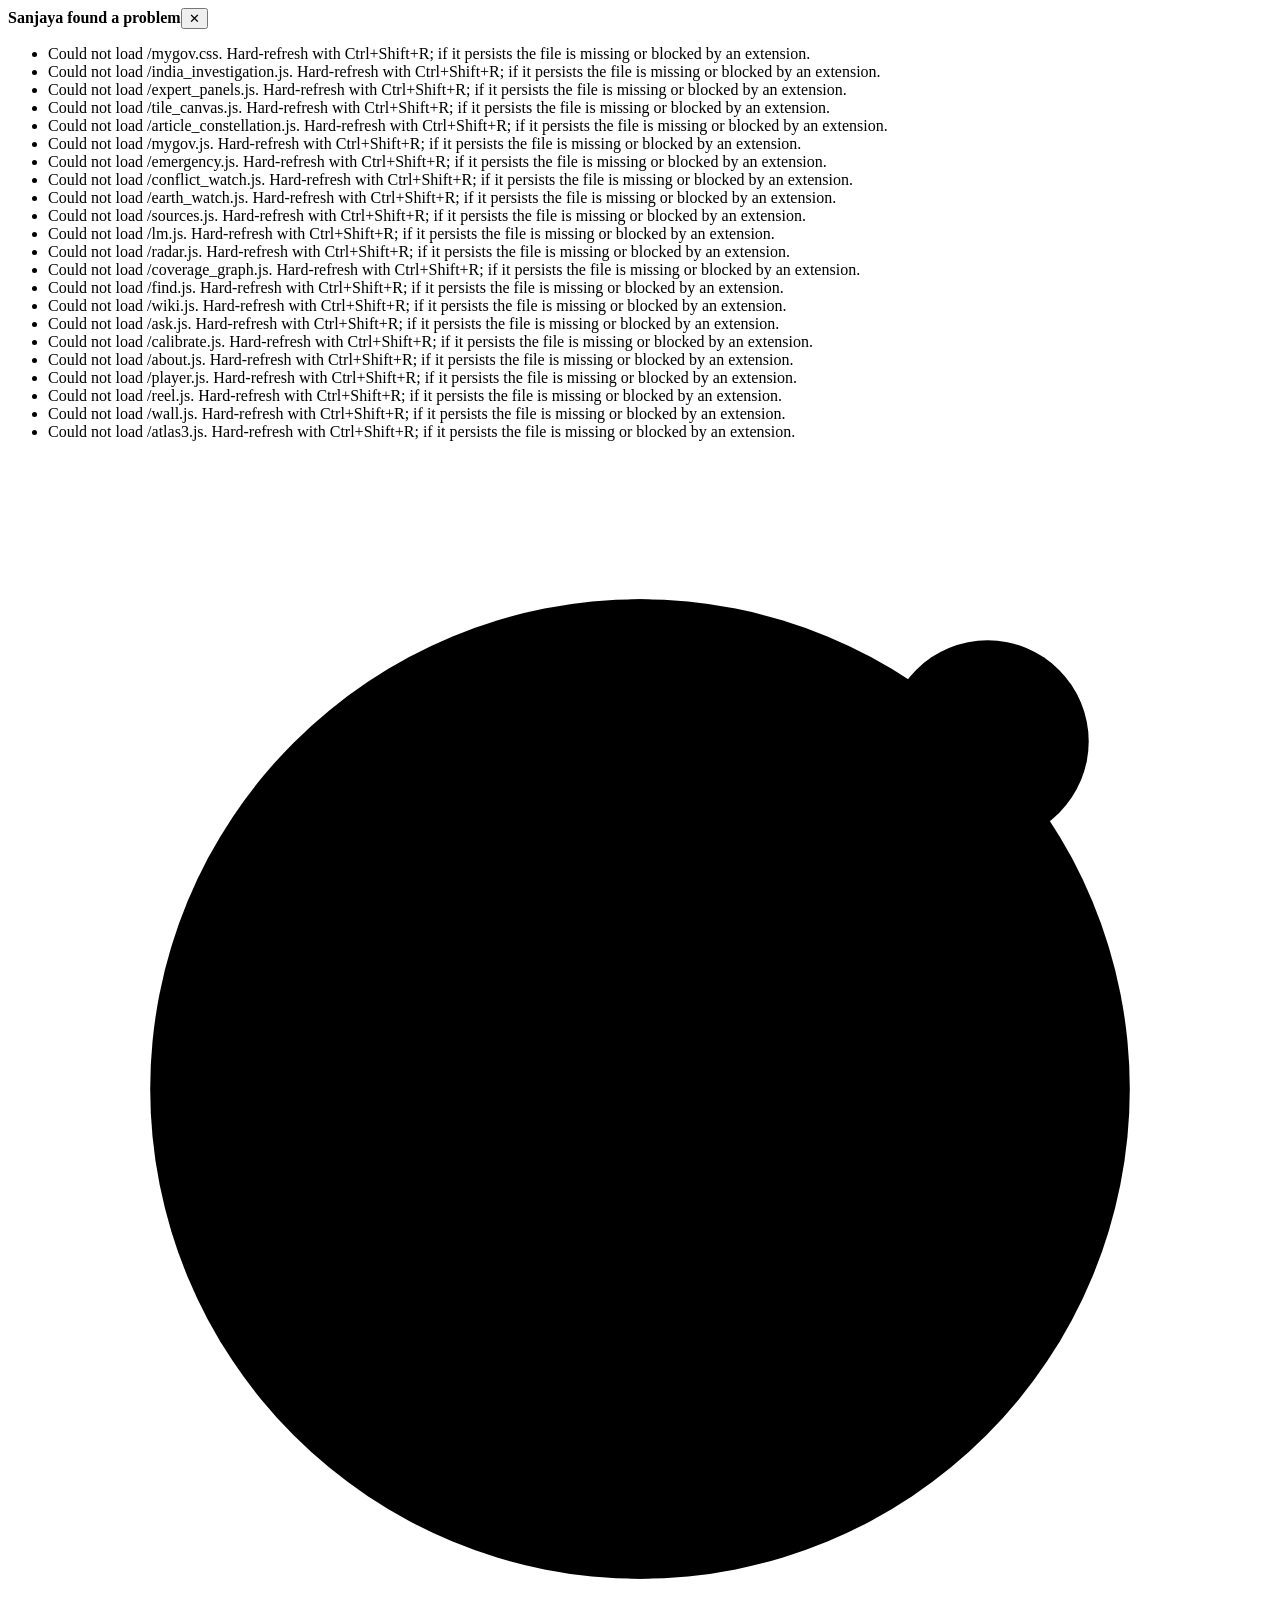
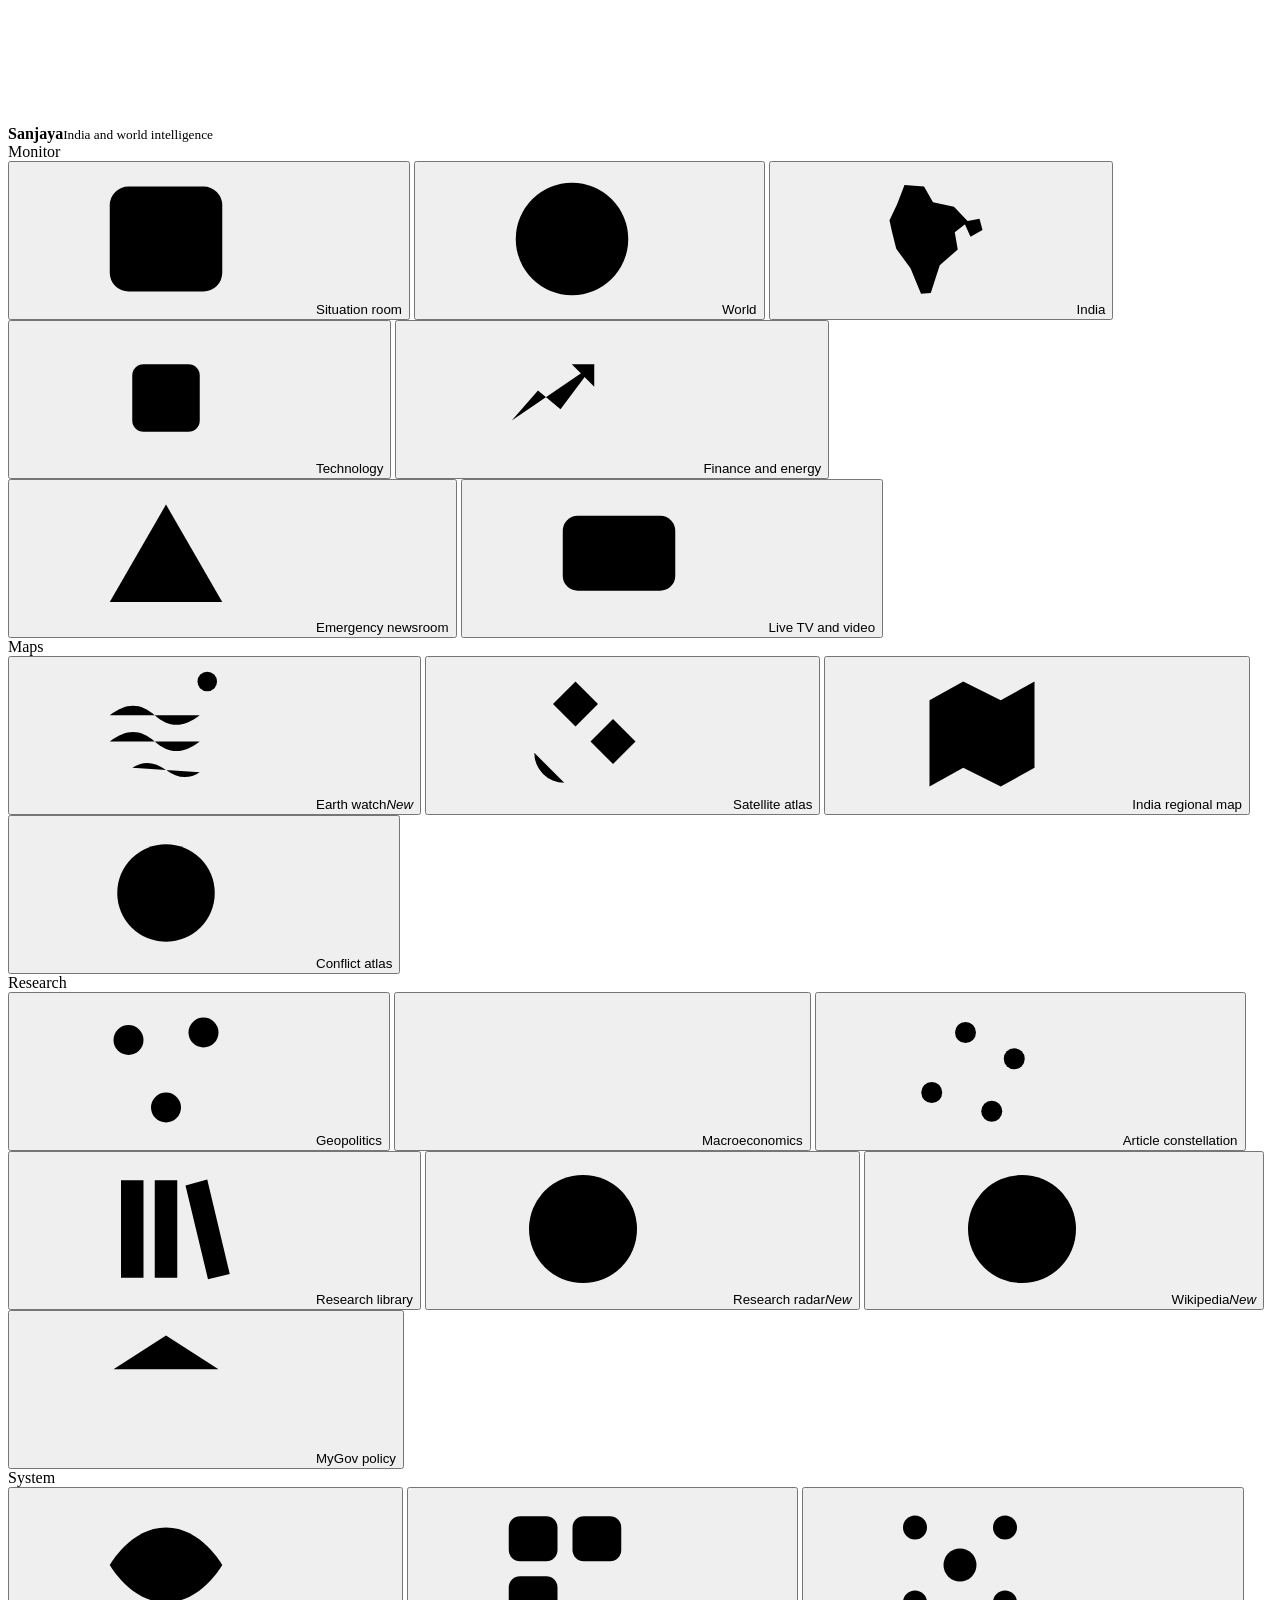
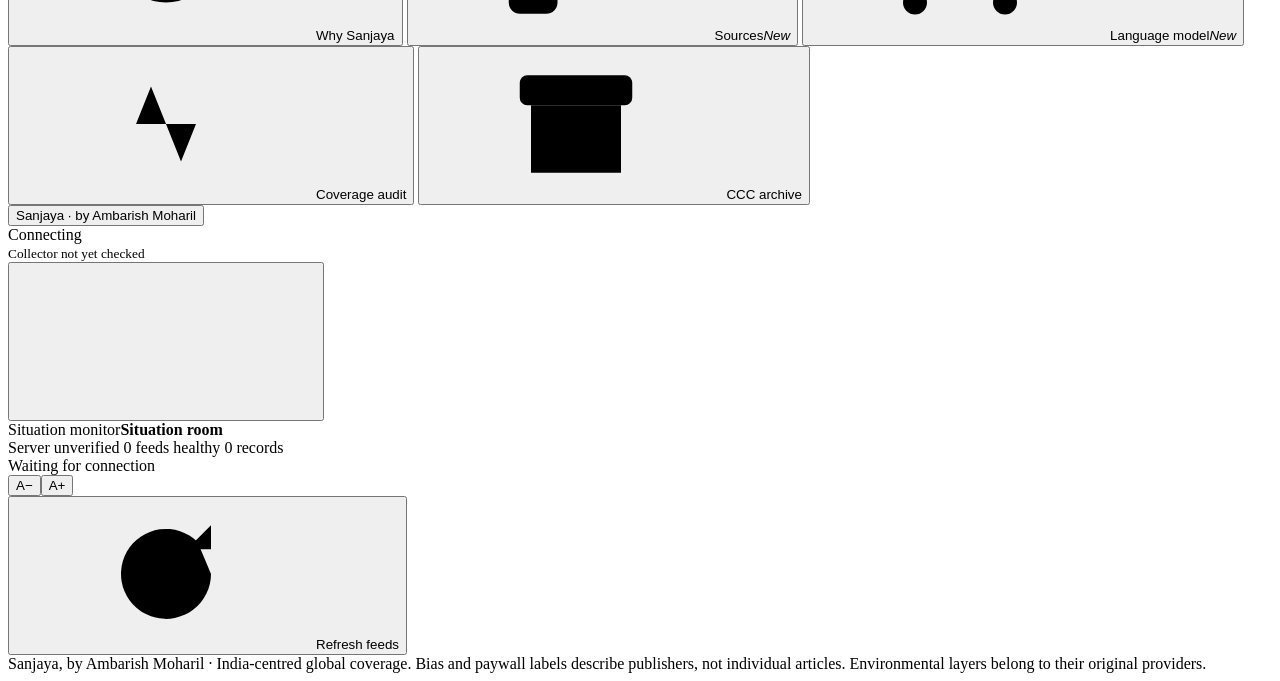
==== commit bd6c1719: "Sign Sanjaya as Ambarish Moharil" ====
--- a/static/index.html
+++ b/static/index.html
@@ -89,7 +89,7 @@
   <button class="nav" data-page="ccc"><svg><use href="#i-archive"/></svg><span>CCC archive</span></button>
  </nav>
  <div class="sideBottom">
-  <button class="signLine" data-page="about" title="Why Sanjaya">Sanjaya · by <span>Samhitha Bhagavatula</span></button>
+  <button class="signLine" data-page="about" title="Why Sanjaya">Sanjaya · by <span>Ambarish Moharil</span></button>
   <div class="monitor"><i id="serverLED" class="led"></i><span id="serverState">Connecting</span></div>
   <small id="lastCycle">Collector not yet checked</small>
  </div>
@@ -111,7 +111,7 @@
   </div>
  </header>
  <main id="main" aria-live="polite"></main>
- <footer>Sanjaya, by Samhitha Bhagavatula · India-centred global coverage. Bias and paywall labels describe publishers, not individual articles. Environmental layers belong to their original providers.</footer>
+ <footer>Sanjaya, by Ambarish Moharil · India-centred global coverage. Bias and paywall labels describe publishers, not individual articles. Environmental layers belong to their original providers.</footer>
 </div>
 </div>
 <div id="playerDock" class="playerDock" hidden>
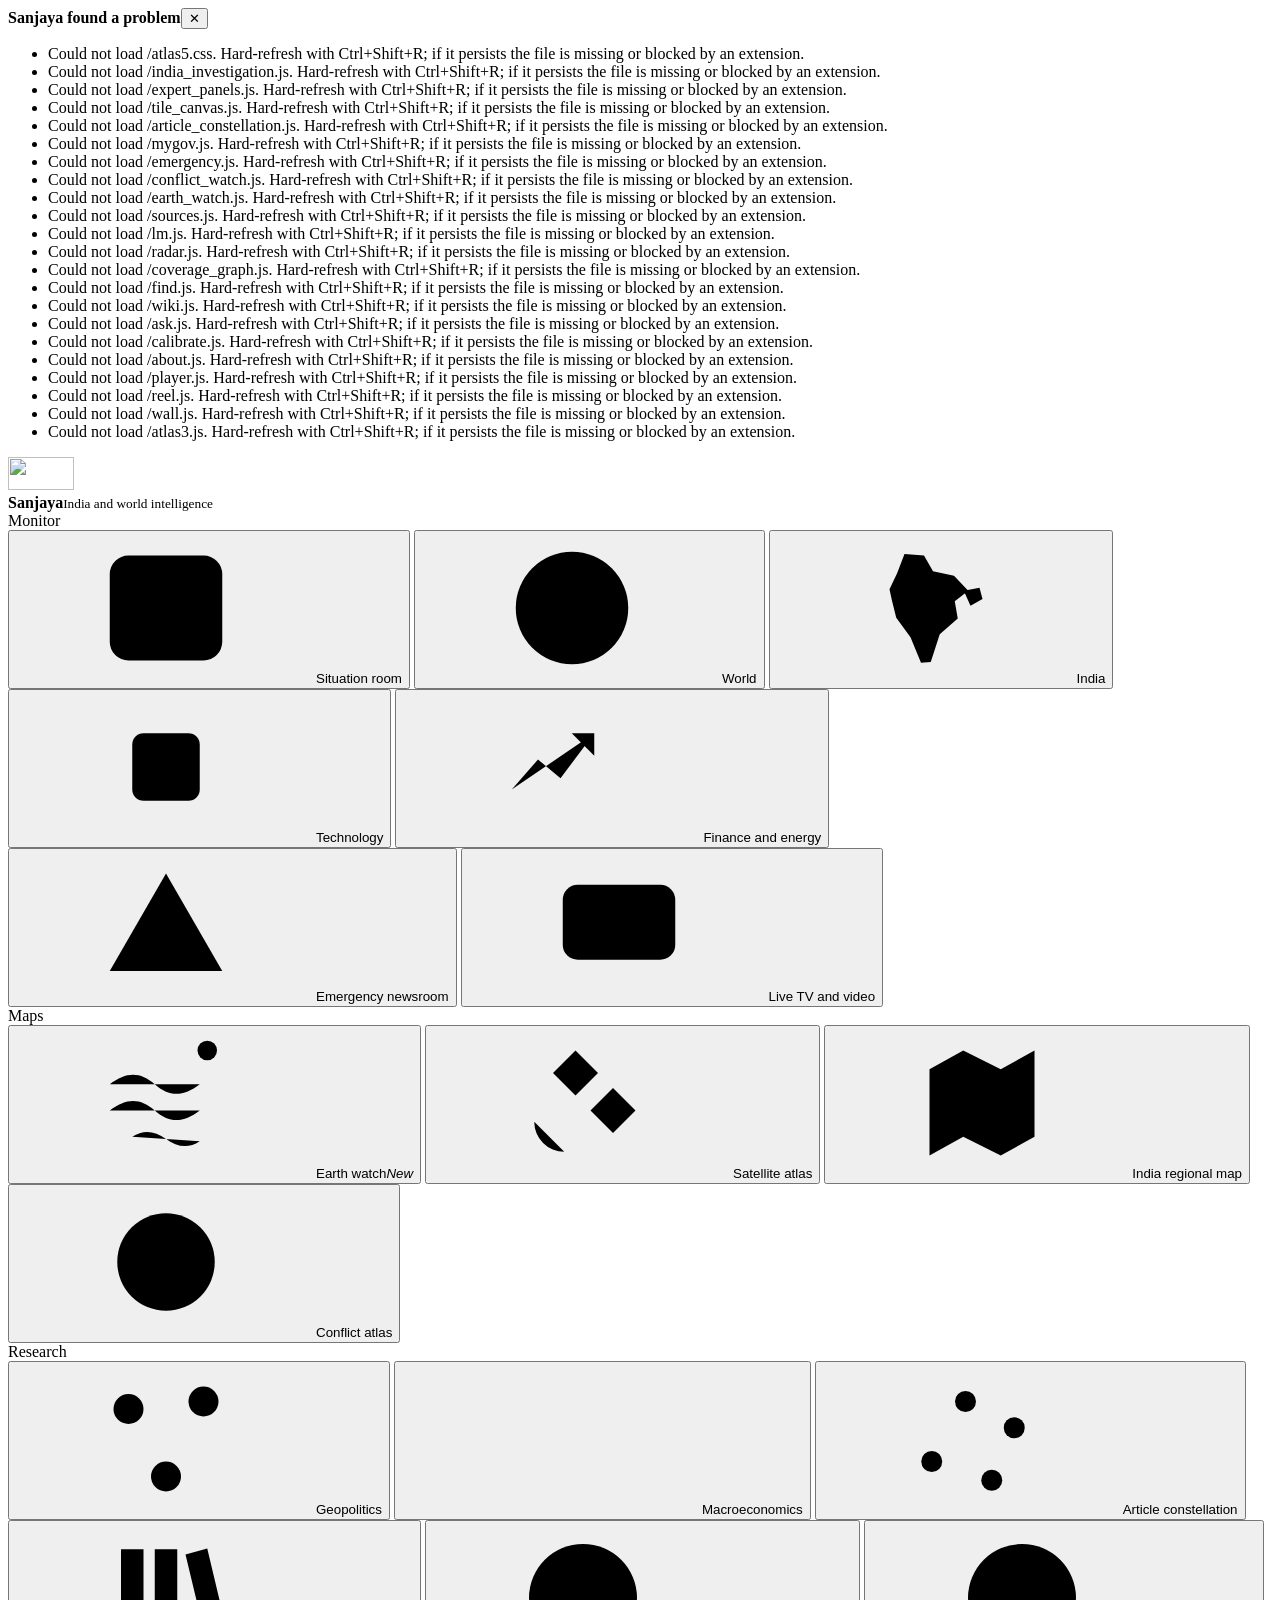
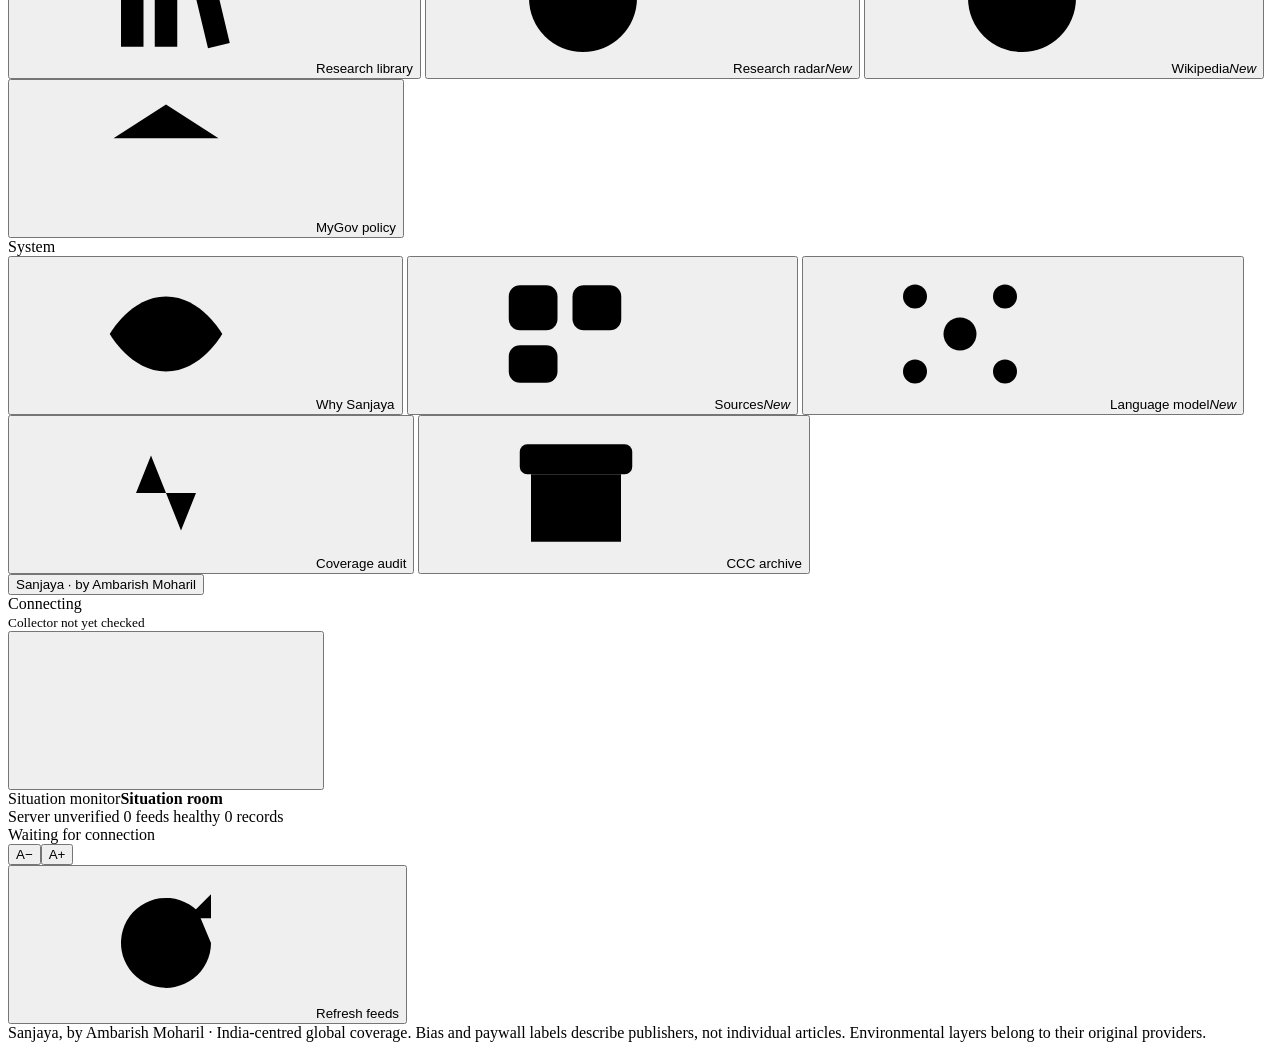
==== commit 8c8aa360: "Sanjaya v6.1: the emblem in the app, README and Why Sanjaya" ====
--- a/static/index.html
+++ b/static/index.html
@@ -4,6 +4,10 @@
 <meta charset="utf-8">
 <meta name="viewport" content="width=device-width,initial-scale=1">
 <meta name="theme-color" content="#08141c">
+<link rel="icon" href="/favicon.ico" sizes="any">
+<link rel="icon" type="image/png" sizes="32x32" href="/brand/icon-32.png">
+<link rel="icon" type="image/png" sizes="192x192" href="/brand/icon-192.png">
+<link rel="apple-touch-icon" href="/brand/icon-180.png">
 <title>Sanjaya · India and world intelligence</title>
 <meta name="description" content="Live-source geopolitical, technology, financial and environmental intelligence with auditable refreshes, publisher bias context and real satellite layers.">
 <link rel="preload" href="/fonts/schibsted-grotesk-latin-wght-normal.woff2" as="font" type="font/woff2" crossorigin>
@@ -56,7 +60,7 @@
 <div id="appShell">
 <aside id="navSide" aria-label="Sanjaya navigation">
  <div class="brand">
-  <svg class="brandmark" viewBox="0 0 40 40" aria-hidden="true"><circle cx="20" cy="20" r="15.5"/><ellipse cx="20" cy="20" rx="6.5" ry="15.5"/><path d="M4.5 20h31"/><circle class="brandSignal" cx="31" cy="9" r="3.2"/></svg>
+  <img class="brandLogo" src="/brand/sanjaya-mark.png" width="66" height="33" alt="">
   <div class="brandText"><strong>Sanjaya</strong><small>India and world intelligence</small></div>
  </div>
  <nav id="navigation" aria-label="Primary">
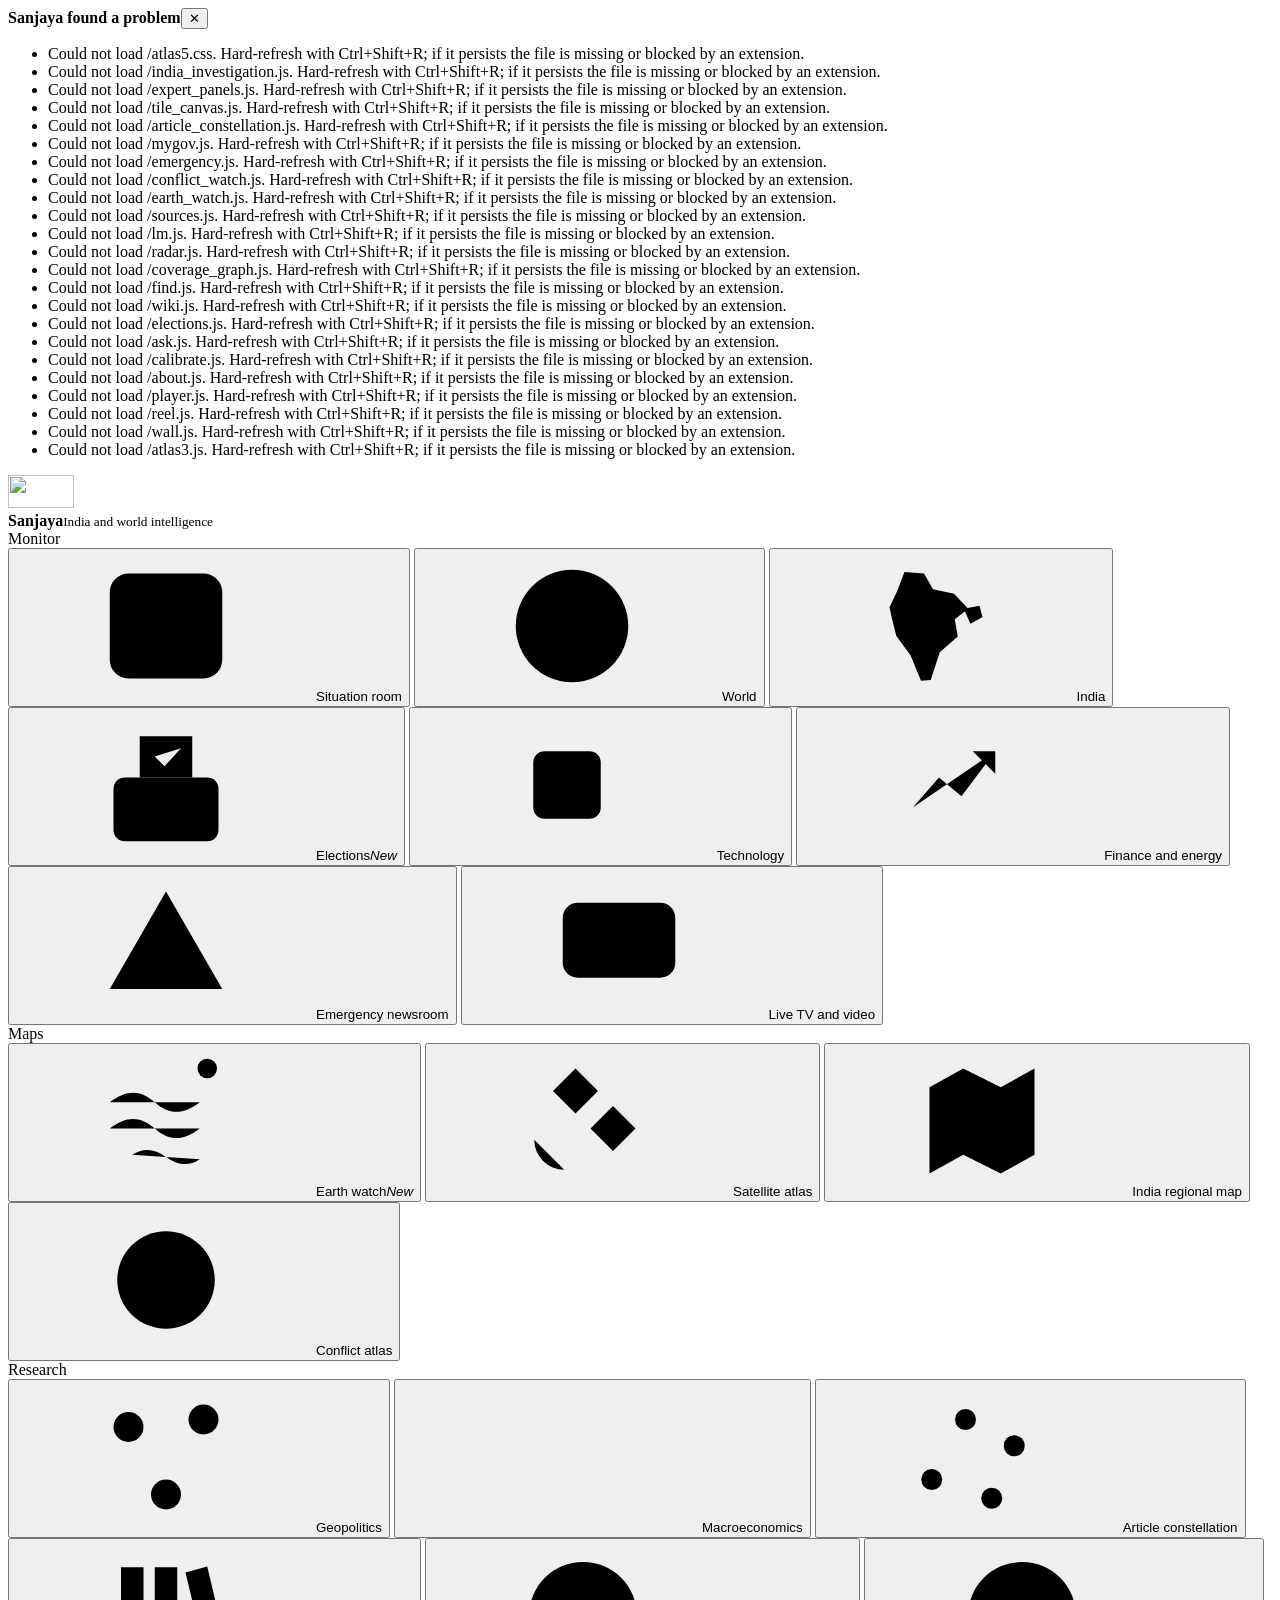
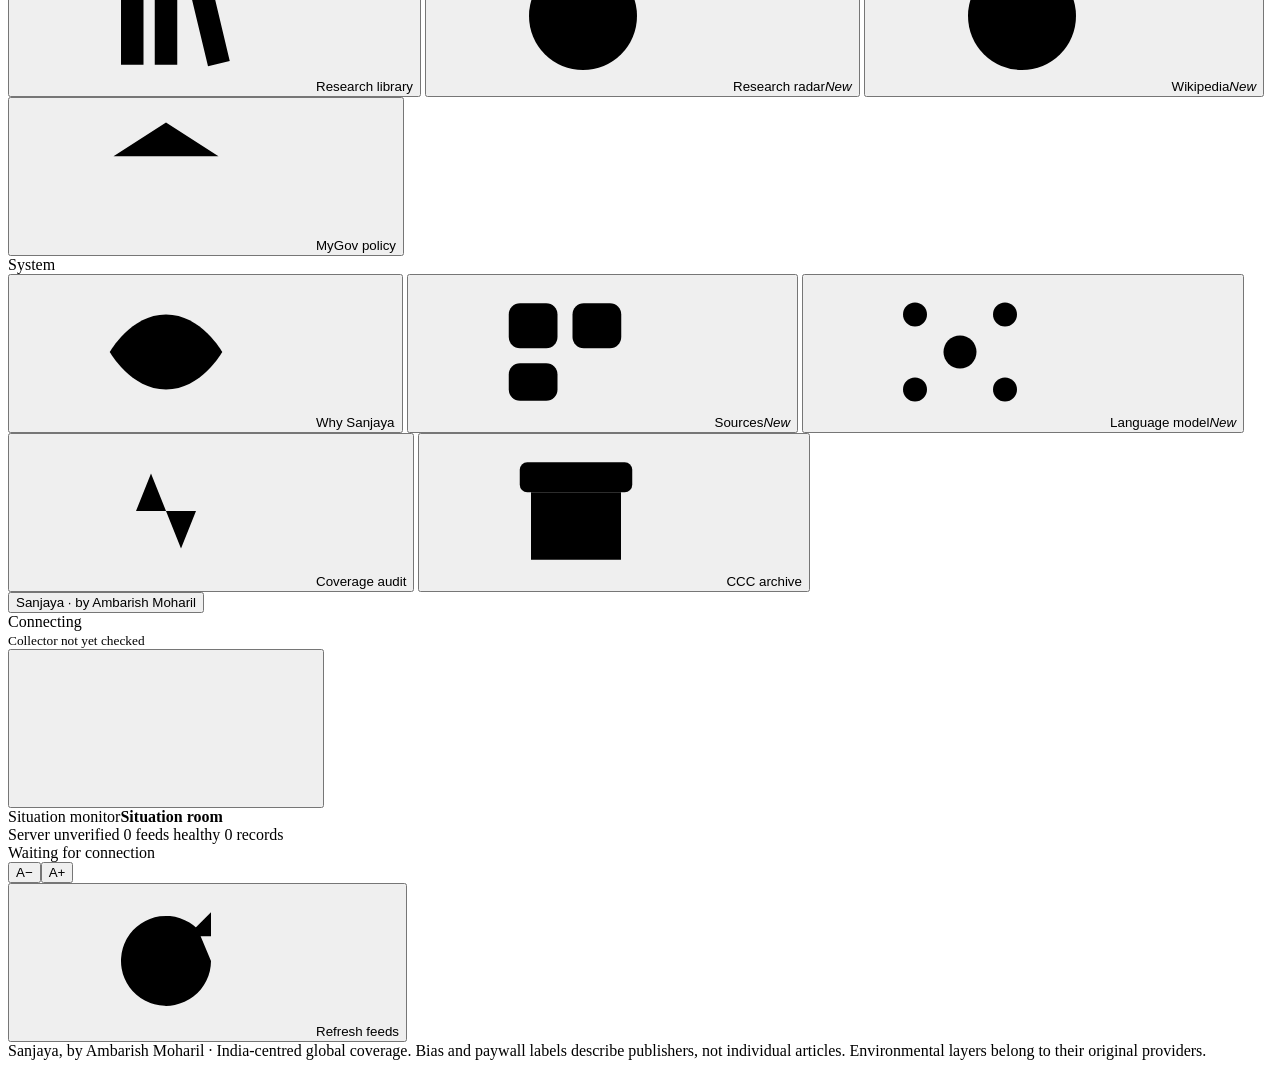
==== commit a98dfbf9: "v6.3: Elections page, phase 1 (results, parliament chart, SoI-bounded maps, municipal corporations)" ====
--- a/static/index.html
+++ b/static/index.html
@@ -16,6 +16,7 @@
 <link rel="stylesheet" href="/constellation.css">
 <link rel="stylesheet" href="/mygov.css">
 <link rel="stylesheet" href="/newsroom.css">
+<link rel="stylesheet" href="/elections.css">
 <link rel="stylesheet" href="/atlas5.css">
 </head>
 <body>
@@ -48,6 +49,7 @@
   <symbol id="i-wiki" viewBox="0 0 20 20"><circle cx="10" cy="10" r="7.2"/><path d="M2.8 10h14.4M10 2.8c2 2 3 4.4 3 7.2s-1 5.2-3 7.2c-2-2-3-4.4-3-7.2s1-5.2 3-7.2z"/></symbol>
   <symbol id="i-radar" viewBox="0 0 20 20"><circle cx="10" cy="10" r="7.2"/><circle cx="10" cy="10" r="3.6"/><path d="M10 10l5.2-5.2"/><circle cx="14.4" cy="7.6" r="1" fill="currentColor"/></symbol>
   <symbol id="i-library" viewBox="0 0 20 20"><path d="M4 3.5h3v13H4zM8.5 3.5h3v13h-3zM12.6 4.2l2.9-.8 3 12.6-2.9.7z"/></symbol>
+  <symbol id="i-ballot" viewBox="0 0 20 20"><rect x="3" y="9" width="14" height="8.5" rx="1.5"/><path d="M6.5 9V3.5h7V9M8.5 6.2l1.3 1.3 2.2-2.4M6 12.5h8"/></symbol>
   <symbol id="i-policy" viewBox="0 0 20 20"><path d="M3 7.5 10 3l7 4.5M4.5 8v7M8 8v7M12 8v7M15.5 8v7M2.5 17h15"/></symbol>
   <symbol id="i-sources" viewBox="0 0 20 20"><rect x="2.5" y="3.5" width="6.5" height="6" rx="1.5"/><rect x="11" y="3.5" width="6.5" height="6" rx="1.5"/><rect x="2.5" y="11.5" width="6.5" height="5" rx="1.5"/><path d="M11 13h6.5M11 16h4"/></symbol>
   <symbol id="i-audit" viewBox="0 0 20 20"><path d="M3 10h3l2-5 4 10 2-5h3"/></symbol>
@@ -68,6 +70,7 @@
   <button class="nav active" data-page="room"><svg><use href="#i-room"/></svg><span>Situation room</span></button>
   <button class="nav" data-page="news"><svg><use href="#i-world"/></svg><span>World</span></button>
   <button class="nav" data-page="india"><svg><use href="#i-india"/></svg><span>India</span></button>
+  <button class="nav" data-page="elections"><svg><use href="#i-ballot"/></svg><span>Elections</span><em class="navNew">New</em></button>
   <button class="nav" data-page="technology"><svg><use href="#i-tech"/></svg><span>Technology</span></button>
   <button class="nav" data-page="finance"><svg><use href="#i-finance"/></svg><span>Finance and energy</span></button>
   <button class="nav" data-page="emergency"><svg><use href="#i-alert"/></svg><span>Emergency newsroom</span></button>
@@ -139,6 +142,7 @@
 <script src="/coverage_graph.js" defer></script>
 <script src="/find.js" defer></script>
 <script src="/wiki.js" defer></script>
+<script src="/elections.js" defer></script>
 <script src="/ask.js" defer></script>
 <script src="/calibrate.js" defer></script>
 <script src="/about.js" defer></script>
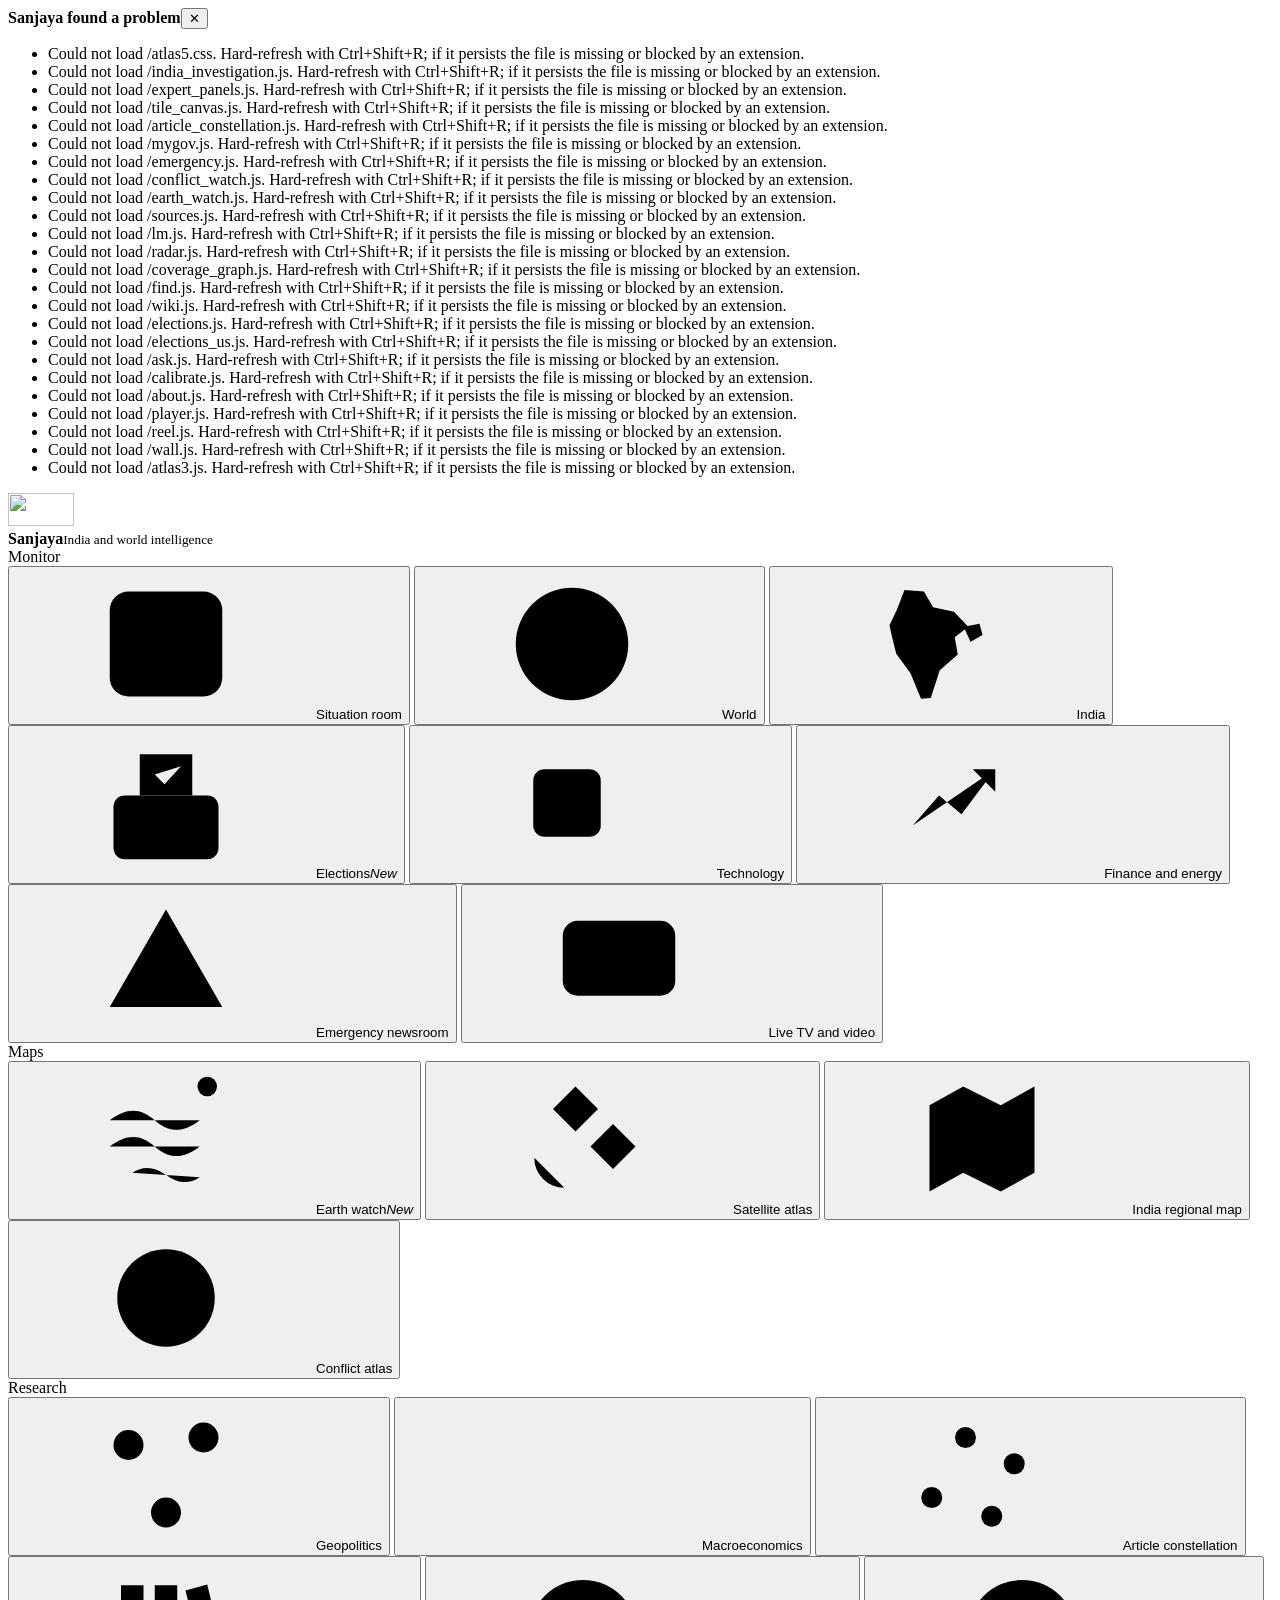
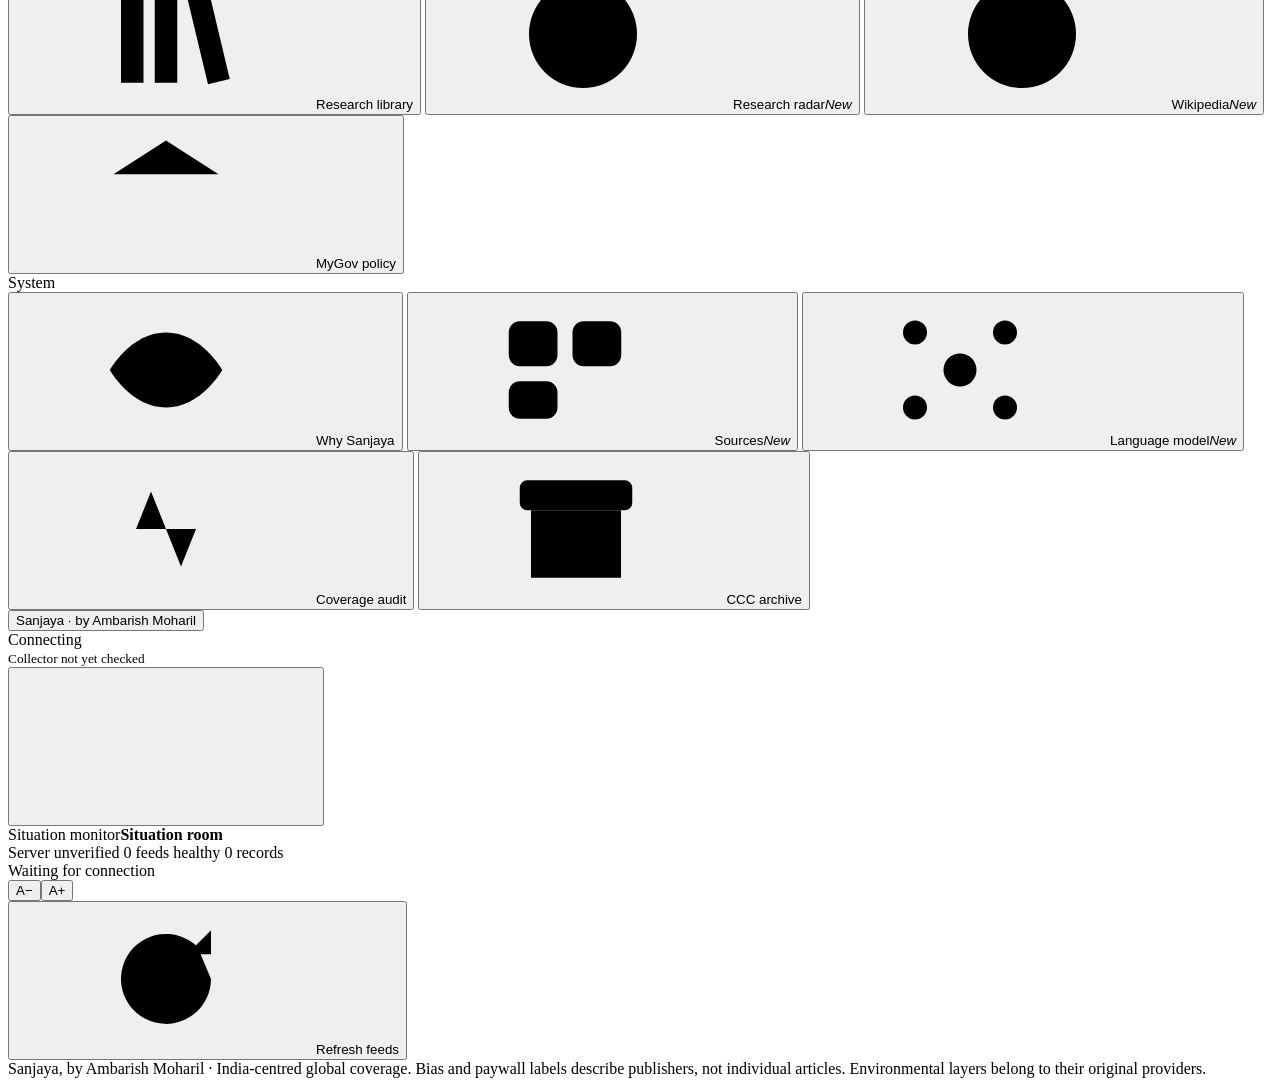
==== commit 20084117: "v6.5: US elections sub-panel (House, Senate, governors, president, live 2026, maps, office-holders);" ====
--- a/static/index.html
+++ b/static/index.html
@@ -143,6 +143,7 @@
 <script src="/find.js" defer></script>
 <script src="/wiki.js" defer></script>
 <script src="/elections.js" defer></script>
+<script src="/elections_us.js" defer></script>
 <script src="/ask.js" defer></script>
 <script src="/calibrate.js" defer></script>
 <script src="/about.js" defer></script>
